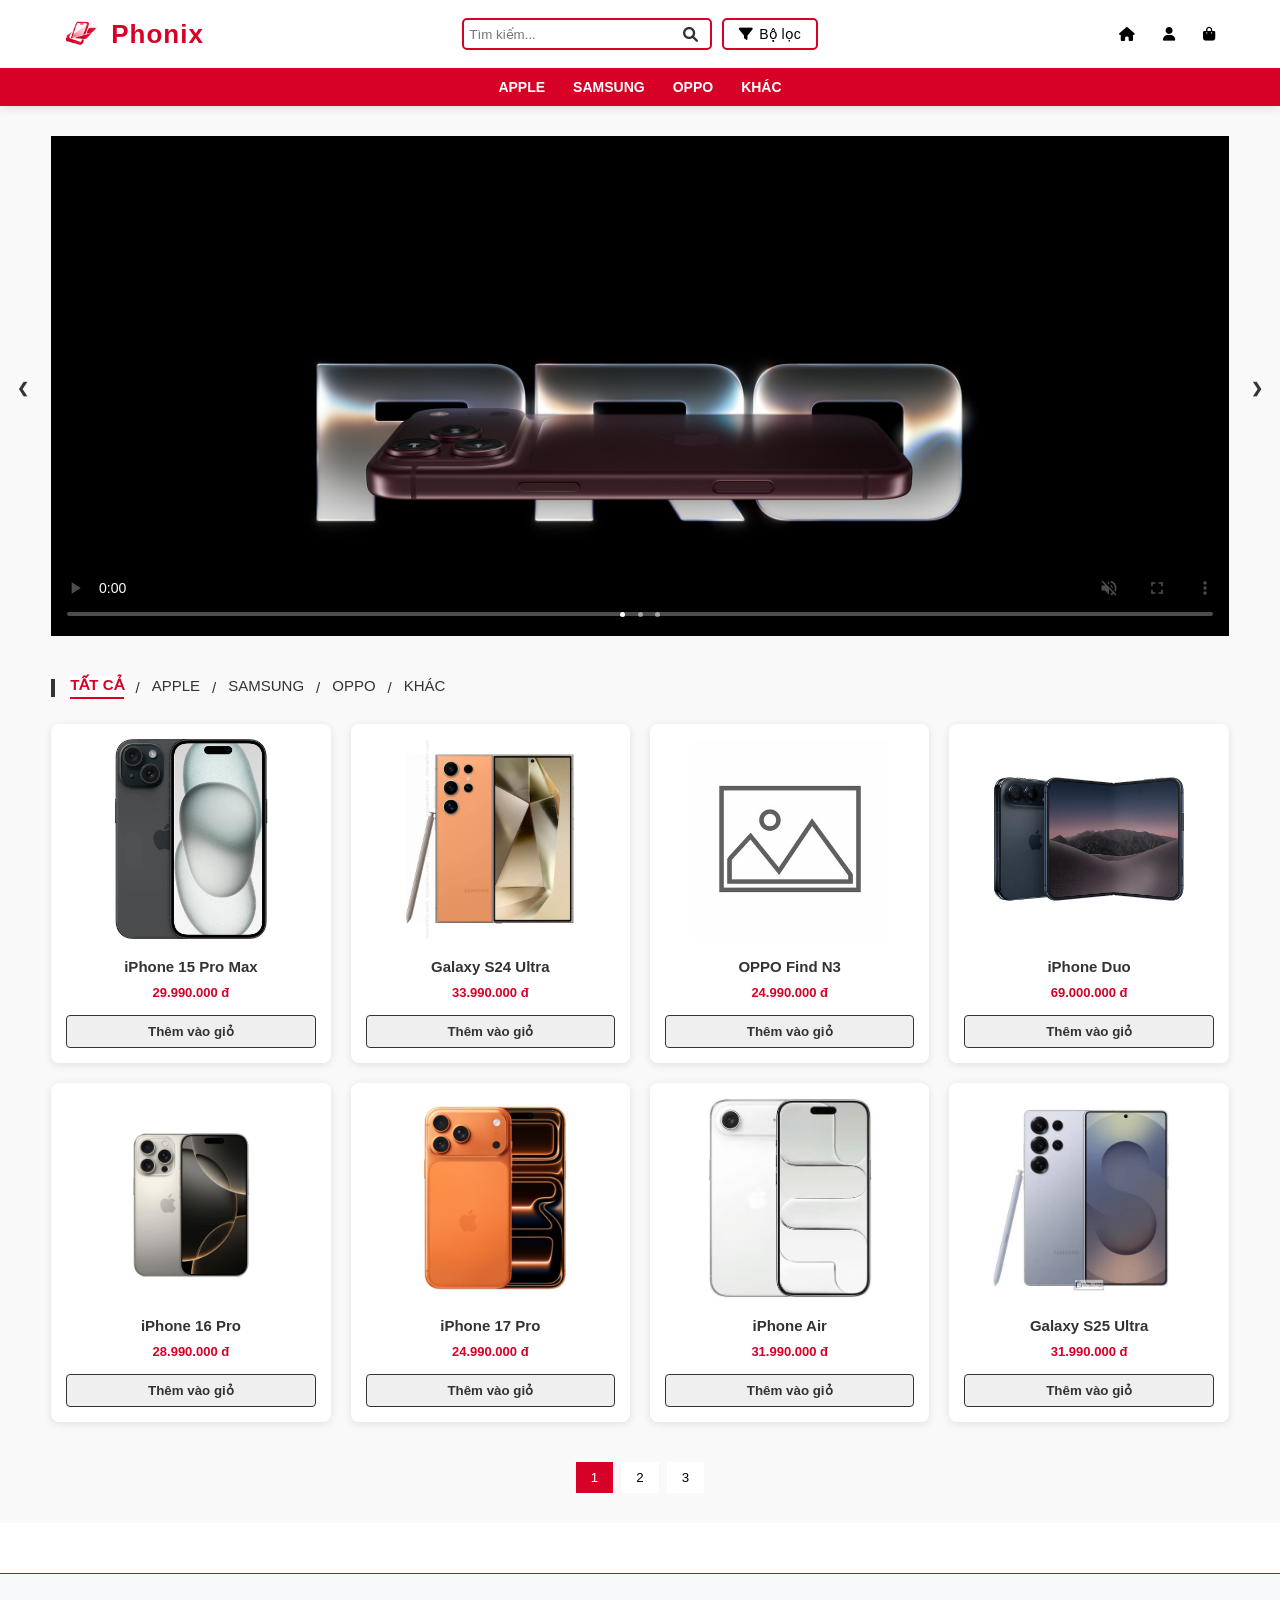
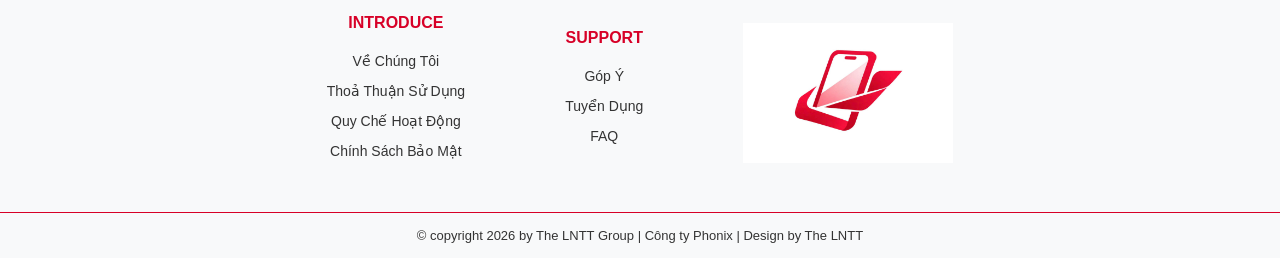
==== index.html @ acbefbfa "Da sua logo, footer o trang index" ====
<!doctype html>
<html lang="en">

<head>
  <title>Phonix</title>
  <meta charset="UTF-8" />
  <meta name="viewport" content="width=device-width, initial-scale=1.0" />
  <link rel="stylesheet" href="https://cdnjs.cloudflare.com/ajax/libs/font-awesome/6.0.0/css/all.min.css" />
  <link rel="stylesheet" href="assets/css/index.css" />
  <link rel="stylesheet" href="assets/css/auth.css" />

</head>

<body>

  <!-- HEADER -->
  <header>
    <div class="header-top">
      <div class="logo">
        <!-- Bấm vào logo + tên web để về trang chủ -->
        <a href="index.html" class="logo-link" title="Về trang chủ">
          <!-- Điền đường dẫn ảnh logo vào thuộc tính src bên dưới -->
          <img src="Img/logo-shop.png" class="header-logo" alt="" />
          <span class="logo-text">Phonix</span>
        </a>
      </div>



      <div class="search-and-filter-wrapper">
        <div class="search-container">
          <input type="text" placeholder="Tìm kiếm..." id="searchInputHeader" />
          <i class="fas fa-search" id="searchIconHeader"></i>
          <div id="searchSuggestions" class="search-suggestions hidden"></div>
        </div>
        <button id="filterBtn" class="filter-toggle-btn">
          <i class="fas fa-filter"></i> Bộ lọc
        </button>

        <div id="filterDropdown" class="filter-dropdown hidden">
          <div class="filter-group">
            <label>Thương hiệu:</label>
            <select id="filterCategory">
              <option value="all">Tất cả hãng</option>
              <option value="apple">Apple</option>
              <option value="samsung">Samsung</option>
              <option value="oppo">Oppo</option>
              <option value="xiaomi">Xiaomi</option>
              <option value="realme">Realme</option>
            </select>
          </div>

          <div class="filter-group">
            <label>Khoảng giá:</label>
            <select id="filterPrice">
              <option value="all">Tất cả mức giá</option>
              <option value="under10">Dưới 10 triệu</option>
              <option value="10to20">Từ 10 - 20 triệu</option>
              <option value="over20">Trên 20 triệu</option>
            </select>
          </div>

          <button id="applyFilterBtn" class="apply-filter-btn">Áp dụng</button>
        </div>
      </div>

      <ul class="others">
        <li><a class="fa-solid fa-house" href=""></a></li>
        <li class="user-item">
          <a class="fa fa-user" href="javascript:void(0)" id="userBtn"></a>
          <!-- Menu 2 dòng chỉ xuất hiện khi hover NẾU đã đăng nhập -->
          <ul class="user-menu" id="userMenu">
            <li><a href="profile.html">Thông tin cá nhân</a></li>
            <li><a href="javascript:void(0)" id="logoutBtn">Đăng xuất</a></li>
          </ul>
        </li>
        <!-- BIỂU TƯỢNG GIỎ HÀNG -->
        <li style="position: relative;">
          <a class="fa fa-shopping-bag" href="javascript:void(0)" id="cartBtn"></a>
          <span id="cartBadge" class="cart-badge hidden">0</span>
        </li>
      </ul>
    </div>
    <div class="header-bottom">
      <ul class="menu">
        <li>
          <a href="#" onclick="filterByCategory('apple', event)">APPLE</a>
          <ul class="submenu">
            <li><a href="#" onclick="filterByName('iPhone 18', event)">iPhone 18</a></li>
            <li><a href="#" onclick="filterByName('iPhone Duo', event)">iPhone Duo</a></li>
            <li><a href="#" onclick="filterByName('iPhone 17', event)">iPhone 17</a></li>
            <li><a href="#" onclick="filterByName('iPhone 16', event)">iPhone 16</a></li>
            <li><a href="#" onclick="filterByName('iPhone 15', event)">iPhone 15</a></li>
          </ul>
        </li>
        <li>
          <a href="#" onclick="filterByCategory('samsung', event)">SAMSUNG</a>
          <ul class="submenu">
            <li><a href="#" onclick="filterByName('Galaxy S26', event)">Galaxy S26</a></li>
            <li><a href="#" onclick="filterByName('Galaxy Z', event)">Galaxy Z Fold</a></li>
            <li><a href="#" onclick="filterByName('Galaxy A', event)">Galaxy A</a></li>
          </ul>
        </li>
        <li>
          <a href="#" onclick="filterByCategory('oppo', event)">OPPO</a>
          <ul class="submenu">
            <li><a href="#" onclick="filterByName('OPPO Find', event)">OPPO Find</a></li>
            <li><a href="#" onclick="filterByName('OPPO Reno', event)">OPPO Reno</a></li>
            <li><a href="#" onclick="filterByName('OPPO A', event)">OPPO A</a></li>
          </ul>
        </li>
        <li><a href="#" onclick="filterByCategory('khac', event)">KHÁC</a>
          <ul class="submenu">
            <li><a href="#" onclick="filterByName('Honor', event)">Honor</a></li>
            <li><a href="#" onclick="filterByName('Xiaomi', event)">Xiaomi</a></li>
            <li><a href="#" onclick="filterByName('realme', event)">Realme</a></li>
          </ul>
        </li>
      </ul>
    </div>
  </header>



  <!-- MAIN -->
  <main>
    <div id="mainView">
      <!-- PHẦN BANNER -->
      <section class="banner-slider">
        <div class="slideshow-container">
          <div class="slides">
            <video src="ip18vid-banner.mp4" muted loop playsinline controls poster="slide1.jpg"></video>
          </div>
          <div class="slides">
            <img src="slide1.jpg" alt="Banner Điện Thoại 1" style="width:100%">
          </div>
          <div class="slides">
            <img src="slide22.jpg" alt="Banner Điện Thoại 2" style="width:100%">
          </div>
          <a class="prev" onclick="plusSlides(-1)">&#10094;</a>
          <a class="next" onclick="plusSlides(1)">&#10095;</a>
          <div class="dot-container">
            <span class="dot" onclick="currentSlide(1)"></span>
            <span class="dot" onclick="currentSlide(2)"></span>
            <span class="dot" onclick="currentSlide(3)"></span>
          </div>
        </div>
      </section>

      <section class="product-section">
        <div class="product-list-container">
          <!-- THANH ĐIỀU HƯỚNG -->
          <div id="categoryBreadcrumb" class="category-breadcrumb">
            <div class="breadcrumb-nav">
              <!-- Vạch đứng đầu -->
              <div class="breadcrumb-indicator"></div>
              <span class="breadcrumb-item active" onclick="filterByCategory('all', event)">TẤT CẢ</span>
              <span class="breadcrumb-sep">/</span>
              <span class="breadcrumb-item" onclick="filterByCategory('apple', event)">APPLE</span>
              <span class="breadcrumb-sep">/</span>
              <span class="breadcrumb-item" onclick="filterByCategory('samsung', event)">SAMSUNG</span>
              <span class="breadcrumb-sep">/</span>
              <span class="breadcrumb-item" onclick="filterByCategory('oppo', event)">OPPO</span>
              <span class="breadcrumb-sep">/</span>
              <span class="breadcrumb-item" onclick="filterByCategory('khac', event)">KHÁC</span>
            </div>

            <div id="searchResultTitle" class="search-result-title hidden"></div>
          </div>

          <div id="productGrid" class="product-grid"></div>
          <div id="pagination" class="pagination"></div>
        </div>
      </section>
    </div>

    <!-- MÀN HÌNH CHI TIẾT SẢN PHẨM -->
    <div id="detailView" class="hidden"></div>
  </main>



  <!-- FOOTER -->
  <footer>
    <div class="topfooter">
      <div class="content">
        <div>
          <h3 class="Foot-footer-title">INTRODUCE</h3>
          <ul>
            <li><button class="Foot-footer-list">Về Chúng Tôi</button></li>
            <li>
              <button class="Foot-footer-list">Thoả Thuận Sử Dụng</button>
            </li>
            <li>
              <button class="Foot-footer-list">Quy Chế Hoạt Động</button>
            </li>
            <li>
              <button class="Foot-footer-list">Chính Sách Bảo Mật</button>
            </li>
          </ul>
        </div>
        <div>
          <h3 class="Foot-footer-title">SUPPORT</h3>
          <ul>
            <li><button class="Foot-footer-list">Góp Ý</button></li>
            <li><button class="Foot-footer-list">Tuyển Dụng</button></li>
            <li><button class="Foot-footer-list">FAQ</button></li>
          </ul>
        </div>
        <div class="footer-logo-col">
          <img src="Img/logo-shop.png" class="footer-logo" alt="" />
        </div>
      </div>
    </div>
    <div class="footer-bottom">
      <p> © copyright 2026 by The LNTT Group | Công ty Phonix | Design by The LNTT </p>
    </div>
  </footer>



  <!-- POPUP MODAL ĐĂNG NHẬP / ĐĂNG KÝ TRỰC TIẾP -->
  <div id="authModal" class="modal-overlay hidden">
    <div class="modal-content">
      <span class="close-modal" id="closeAuthModal">&times;</span>

      <section class="auth-card">
        <h1>Đăng nhập / Đăng ký</h1>
        <p class="sub">Mua sắm nhanh chóng và quản lý đơn hàng của bạn</p>

        <div class="tabs">
          <button id="loginTab" class="tab active">Đăng nhập</button>
          <button id="registerTab" class="tab">Đăng ký</button>
        </div>

        <!-- TAB ĐĂNG NHẬP -->
        <form id="loginForm">
          <label>Số điện thoại hoặc email</label>
          <input id="loginAccount" type="text" placeholder="Nhập số điện thoại hoặc email" required />

          <label>Mật khẩu</label>
          <input id="loginPassword" type="password" placeholder="Nhập mật khẩu" required />

          <div class="form-row">
            <label class="check">
              <input type="checkbox" id="remember" /> Ghi nhớ đăng nhập
            </label>
            <button type="button" id="forgotPassword" class="forgot-btn">
              Quên mật khẩu?
            </button>
          </div>

          <button class="primary" type="submit">Đăng nhập</button>

          <p class="switch-text">
            Chưa có tài khoản?
            <button type="button" id="goRegister">Đăng ký ngay</button>
          </p>
        </form>

        <!-- TAB QUÊN MẬT KHẨU -->
        <form id="forgotForm" class="hidden">
          <label>Email</label>
          <input id="forgotEmail" type="email" placeholder="Nhập email đã đăng ký" required />

          <label>Số điện thoại</label>
          <input id="forgotPhone" type="tel" placeholder="Nhập số điện thoại đã đăng ký" pattern="0[0-9]{9}"
            maxlength="10" required />

          <label>Mật khẩu mới</label>
          <input id="newPassword" type="password" placeholder="Nhập mật khẩu mới" required />

          <label>Xác nhận mật khẩu mới</label>
          <input id="confirmNewPassword" type="password" placeholder="Nhập lại mật khẩu mới" required />

          <button class="primary" type="submit">Đổi mật khẩu</button>

          <p class="switch-text">
            <button type="button" id="backToLogin">Quay lại đăng nhập</button>
          </p>
        </form>

        <!-- TAB ĐĂNG KÝ -->
        <form id="registerForm" class="hidden">
          <label>Họ và tên</label>
          <input id="registerName" type="text" placeholder="Nhập họ và tên" required />

          <label>Số điện thoại</label>
          <input id="registerPhone" type="tel" placeholder="Nhập số điện thoại" pattern="0[0-9]{9}" maxlength="10"
            required />

          <label>Email</label>
          <input id="registerEmail" type="email" placeholder="Nhập email" required />

          <label>Mật khẩu</label>
          <input id="registerPassword" type="password" placeholder="Tạo mật khẩu" required />

          <label>Xác nhận mật khẩu</label>
          <input id="confirmPassword" type="password" placeholder="Nhập lại mật khẩu" required />

          <button class="primary" type="submit">Đăng ký</button>

          <p class="switch-text">
            Đã có tài khoản?
            <button type="button" id="goLogin">Đăng nhập</button>
          </p>
        </form>
      </section>
    </div>
  </div>

  <!-- Nhúng file JS từ assets/js/index.js -->
  <script src="assets/js/data.js"></script>
  <script src="assets/js/index.js"></script>
</body>

</html>
---- assets/css/index.css ----
* {
  box-sizing: border-box;
  margin: 0;
  padding: 0;
  font-family: Tahoma, Verdana, sans-serif;
}

html,
body {
  width: 100%;
  max-width: 100vw;
  overflow-x: hidden;
  margin: 0;
  padding: 0;
}

/* HEADER */
header {
  display: flex;
  flex-direction: column;
  background-color: #fff;
  background-size: cover;
  position: sticky;
  top: 0;
  left: 0;
  width: 100%;
  z-index: 1000;
  box-shadow: 0 2px 10px rgba(0, 0, 0, 0.1);
}
li {
  list-style: none;
}
a {
  text-decoration: none;
  color: #000;
}

.header-top {
  display: flex;
  justify-content: space-between;
  padding: 14px 4%;
  align-items: center;
  flex-wrap: wrap;
  gap: 15px;
}

.search-container {
  position: relative;
  width: 250px;
  max-width: 100%;
  border: solid 2px #d70027;
  border-radius: 5px;
  padding: 5px 5px;
}
.search-container input {
  width: 100%;
  border: none;
  outline: none;
}
.search-container i {
  position: absolute;
  padding: 2px;
  right: 5px;
  font-size: 15px;
}

.logo {
  flex: 1;
  display: flex;
  align-items: center;
}
.logo a {
  display: flex;
  align-items: center;
}
.logo-link {
  gap: 0px; /* khoảng cách giữa logo và chữ Phonix,*/
  cursor: pointer;
}
.logo-text {
  font-size: 26px;
  font-weight: bold;
  color: #d70027;
  letter-spacing: 1px;
}
/* Chưa điền địa chỉ ảnh thì ẩn ảnh để không hiện icon ảnh lỗi */
.header-logo[src=""],
.header-logo:not([src]) {
  display: none;
}
.header-logo {
  height: 40px;
  /* width: auto; */
  /* max-width: 100%; */
  object-fit: contain;
  transition: transform 0.2s ease;
}

.cart-badge {
  position: absolute;
  top: -10px;
  right: 2px;
  background-color: #d70027;
  color: white;
  border-radius: 50%;
  padding: 2px 6px;
  font-size: 11px;
  font-weight: bold;
  pointer-events: none; /* Tránh cản trở khi người dùng click vào icon */
}

.others {
  flex: 1;
  display: flex;
  justify-content: flex-end;
}
.others li {
  padding: 0 14px;
}
.others li a {
  font-size: 14px;
}

.header-bottom {
  /* flex: 3; */
  display: flex;
  justify-content: center;
  padding: 0 50px;
  background-color: #d70027;
  width: 100%;
}

.menu {
  display: flex;
}
.menu li {
  padding: 0 14px;
  position: relative;
}
.menu li a {
  font-size: 14px;
  font-weight: bold;
  color: #fff;
  padding: 14px 0;
  line-height: 10px;
  display: block;
  padding: 14px 0;
}
.menu li:hover .submenu {
  display: block;
}

.submenu {
  display: none;
  position: absolute;
  top: 100%; /* Bám sát ngay đáy vùng chiều cao của chữ APPLE */
  width: 150px;
  margin: 0; /* Bỏ margin 5px để không bị hở khe */
  border: solid 1px #ccc;
  background-color: #fff;
  padding: 2px 0;
  z-index: 10;
}
.submenu li {
  background-color: #fff;
  padding: 0;
}
.submenu li a {
  display: block;
  padding: 10px 15px;
  color: #333;
  font-size: 14px;
  font-weight: normal;
  border-bottom: 1px solid #eee;
}
.submenu li a:hover {
  background-color: #f1f1f1;
  color: #d70027;
}

/*  MAIN  */
main {
  min-height: 60vh;
  background-color: #f9f9f9;
  padding: 30px 4%;
  display: flex;
  flex-direction: column;
  gap: 30px;
}
.banner-slider {
  width: 100%;
  position: relative;
}

/* Ẩn hoàn toàn khu vực Banner để tạo màn hình kết quả tìm kiếm riêng */
.hide-banner {
  display: none !important;
}

.slideshow-container {
  max-width: 100%;
  position: relative;
  margin: auto;
  /* overflow: hidden; */
}

.slides {
  display: none;
}

.slides video {
  width: 100%;
  height: 500px;
  object-fit: cover;
  vertical-align: middle;
  display: block;
}

.slides img {
  width: 100%;
  height: 500px;
  object-fit: cover;
  vertical-align: middle;
}

.prev,
.next {
  cursor: pointer;
  position: absolute;
  top: 50%;
  width: auto;
  padding: 16px;
  margin-top: -22px;
  color: #333;
  font-weight: bold;
  font-size: 14px;
  transition: 0.5s ease;
  border-radius: 0 10px 10px 0;
  user-select: none;
}
.prev {
  left: -50px;
}
.next {
  right: -50px;
  border-radius: 10px 0 0 10px;
}
.prev:hover,
.next:hover {
  background-color: #d70027;
  color: #ccc;
}
.dot-container {
  position: absolute;
  bottom: 15px;
  width: 100%;
  text-align: center;
}
.dot {
  cursor: pointer;
  height: 5px;
  width: 5px;
  margin: 0 4px;
  background-color: rgba(255, 255, 255, 0.5);
  border-radius: 50%;
  display: inline-block;
  transition: background-color 0.6s ease;
}
.active,
.dot:hover {
  background-color: #fff;
}

/* FOOTER */
footer {
  background-color: #f8f9fa;
  border-top: 1px solid #d70027;
  margin-top: 50px;
  width: 100%;
  overflow: hidden;
}

.topfooter {
  padding: 40px 50px;
}

.content {
  display: flex;
  justify-content: center; /* canh giữa 3 cột theo chiều ngang */
  align-items: center; /* canh giữa theo chiều dọc */
  flex-wrap: wrap;
  gap: 100px;
  text-align: center;
}

/* Cột logo lớn ở chân trang */
.footer-logo-col {
  display: flex;
  justify-content: center;
  align-items: center;
  min-width: 180px; /* giữ chỗ cho cột dù chưa có ảnh */
}
.footer-logo {
  height: 140px;
  max-width: 100%;
  object-fit: contain;
}
.footer-logo[src=""],
.footer-logo:not([src]) {
  display: none; /* chưa điền địa chỉ ảnh thì ẩn để khỏi hiện icon lỗi */
}

.Foot-footer-title {
  font-size: 16px;
  font-weight: bold;
  color: #d70027;
  margin-bottom: 20px;
}
.content ul {
  padding: 0;
}
.content ul li {
  margin-bottom: 12px;
}

.Foot-footer-list {
  background: none;
  border: none;
  padding: 0;
  color: #333;
  font-size: 14px;
  cursor: pointer;
  font-family: inherit;
  transition: color 0.3s ease;
}

.Foot-footer-list:hover {
  color: #d70027;
  text-decoration: underline;
}

.footer-bottom {
  color: #fff;
  text-align: center;
  padding: 15px 50px;
  font-size: 13px;
  border-top: solid 1px #d70027;
}
p {
  font-size: 13px;
  color: #333;
}

/* =================PHẦN SẢN PHẨM ================= */
.product-section {
  display: flex;
  gap: 30px;
  margin-top: 40px;
}

.product-list-container {
  flex: 3;
}

.product-list-container h2 {
  margin-bottom: 20px;
}

.product-grid {
  display: grid;
  /* grid-template-columns: repeat(4, 1fr); */
  grid-template-columns: repeat(auto-fill, minmax(220px, 1fr));
  gap: 20px;
}

.product-card {
  background: #fff;
  padding: 15px;
  border-radius: 8px;
  box-shadow: 0 2px 8px rgba(0, 0, 0, 0.1);
  text-align: center;
  transition: transform 0.3s;
  cursor: pointer;
  justify-content: space-between;
  display: flex;
  flex-direction: column;
}

.product-card:hover {
  transform: translateY(-5px);
}

.product-card img {
  width: 100%;
  height: 200px;
  object-fit: contain;
  margin-bottom: 15px;
}

.product-card h4 {
  font-size: 15px;
  margin-bottom: 10px;
  color: #333;
}

.product-card .price {
  color: #d70027;
  font-weight: bold;
  margin-bottom: 15px;
  font-size: 14x;
}

.product-card button {
  padding: 8px 15px;
  color: #333;
  border: solid 1px #333;
  border-radius: 4px;
  cursor: pointer;
  width: 100%;
  font-weight: bold;
  white-space: nowrap;
}

.product-card button:hover {
  background: #d70027;
}

/* phân trang */
.pagination {
  display: flex;
  justify-content: center;
  margin-top: 40px;
  gap: 8px;
}

.pagination button {
  padding: 8px 15px;
  border: 0px solid #ccc;
  background: #fff;
  cursor: pointer;
}

.pagination button.active {
  background: #d70027;
  color: #fff;
  border-color: #d70027;
}

/* ================= CHI TIẾT SẢN PHẨM  ================= */
.hidden {
  display: none !important;
}

.back-btn {
  background: none;
  border: none;
  font-size: 16px;
  cursor: pointer;
  color: #333;
  margin-bottom: 20px;
  font-weight: bold;
}

.back-btn:hover {
  color: #d70027;
}

.detail-container {
  display: flex;
  gap: 40px;
  background: #fff;
  padding: 30px;
  box-shadow: 0 2px 10px rgba(0, 0, 0, 0.1);
}

.detail-image {
  flex: 1;
  text-align: center;
}

.detail-image img {
  width: 100%;
  height: 400px;
  object-fit: contain;
}

.detail-info {
  flex: 1;
  display: flex;
  flex-direction: column;
  gap: 15px;
}

.detail-info h2 {
  font-size: 28px;
  margin: 0;
  color: #333;
}

.detail-price {
  font-size: 26px;
  color: #d70027;
  font-weight: bold;
  margin: 0;
}

.add-to-cart-large {
  padding: 15px;
  font-size: 16px;
  margin-top: 20px;
  background-color: #d70027;
  color: white;
  border: none;
  border-radius: 8px;
  cursor: pointer;
  font-weight: bold;
}

.add-to-cart-large:hover {
  background-color: #a0001d;
}

/* ================== USER MENU (HOVER) ================== */
.user-item {
  position: relative;
}

.user-menu {
  display: none; /* Mặc định khi chưa đăng nhập sẽ ẩn hoàn toàn */
  position: absolute;
  top: 100%;
  right: 0;
  width: 170px;
  background-color: #fff;
  box-shadow: 0 4px 12px rgba(0, 0, 0, 0.15);
  border-radius: 6px;
  padding: 8px 0;
  z-index: 1000;
}

.user-menu li {
  padding: 0 !important;
}

.user-menu li a {
  display: block;
  padding: 10px 16px;
  font-size: 13px;
  color: #333;
  text-decoration: none;
  transition: background 0.2s;
}

.user-menu li a:hover {
  background-color: #f1f1f1;
  color: #d70027;
}

/* CHỈ KHI ĐÃ ĐĂNG NHẬP (CÓ CLASS .logged-in) THÌ RÊ CHUỘT MỚI XUẤT HIỆN 2 DÒNG */
.user-item.logged-in:hover .user-menu {
  display: block;
}

/* ================== MODAL POPUP CHO AUTH TRÊN INDEX ================== */
.modal-overlay {
  position: fixed;
  top: 0;
  left: 0;
  width: 100vw;
  height: 100vh;
  background: rgba(0, 0, 0, 0.55);
  display: flex;
  justify-content: center;
  align-items: center;
  z-index: 9999;
}

.modal-overlay.hidden {
  display: none !important;
}

.modal-content {
  position: relative;
  max-width: 450px;
  width: 90%;
  animation: fadeIn 0.25s ease-in-out;
}

.close-modal {
  position: absolute;
  top: 10px;
  right: 15px;
  font-size: 28px;
  cursor: pointer;
  color: #888;
  z-index: 10;
  line-height: 1;
}

.close-modal:hover {
  color: #d70027;
}

@keyframes fadeIn {
  from {
    opacity: 0;
    transform: translateY(-20px);
  }
  to {
    opacity: 1;
    transform: translateY(0);
  }
}

/* ================= GỢI Ý TÌM KIẾM ================= */
.search-suggestions {
  position: absolute;
  top: 110%;
  left: 0;
  width: 100%;
  background-color: #fff;
  border: 1px solid #ccc;
  border-radius: 5px;
  box-shadow: 0 4px 6px rgba(0, 0, 0, 0.1);
  max-height: 250px;
  overflow-y: auto;
  z-index: 1001;
}

.suggestion-item {
  padding: 12px 15px;
  cursor: pointer;
  border-bottom: 1px solid #eee;
  font-size: 14px;
  color: #333;
  transition: all 0.2s;
}

.suggestion-item:last-child {
  border-bottom: none;
}

.suggestion-item:hover {
  background-color: #f8f9fa;
}

/* =================TÌM KIẾM VÀ LỌC ================= */
.search-and-filter-wrapper {
  display: flex;
  align-items: center;
  gap: 10px;
  position: relative;
}

.filter-toggle-btn {
  display: flex;
  align-items: center;
  gap: 6px;
  background-color: #fff;
  color: #000;
  border: 2px solid #d70027;
  border-radius: 5px;
  padding: 6px 15px;
  cursor: pointer;
  font-size: 14px;
  /* font-weight: bold; */
  transition: all 0.3s;
  white-space: nowrap; /*cố định chữ luôn nằm 1 dòng */
}

.filter-toggle-btn:hover {
  color: #d70027;
}

.search-container .fa-search {
  position: absolute;
  right: 10px;
  font-size: 15px;
  cursor: pointer;
  color: #333;
}

.filter-dropdown {
  position: absolute;
  top: 110%;
  left: 0;
  width: 250px;
  background-color: #fff;
  border: 1px solid #ccc;
  border-radius: 5px;
  box-shadow: 0 4px 10px rgba(0, 0, 0, 0.15);
  padding: 15px;
  z-index: 1002;
  box-sizing: border-box;
}

.filter-group {
  margin-bottom: 12px;
  display: flex;
  flex-direction: column;
}

.filter-group label {
  font-size: 13px;
  font-weight: bold;
  margin-bottom: 5px;
  color: #333;
}

.filter-group select {
  padding: 8px;
  border: 1px solid #ccc;
  border-radius: 4px;
  outline: none;
  font-size: 13px;
  cursor: pointer;
}

.apply-filter-btn {
  width: 100%;
  padding: 10px;
  background-color: #d70027;
  color: white;
  border: none;
  border-radius: 4px;
  cursor: pointer;
  font-weight: bold;
  margin-top: 5px;
}

/* ================= THANH BREADCRUMB DANH MỤC ================= */
.category-breadcrumb {
  margin-bottom: 25px;
}

.breadcrumb-nav {
  display: flex;
  align-items: center;
  font-size: 15px;
  flex-wrap: wrap;
}

.breadcrumb-indicator {
  width: 4px;
  height: 18px;
  background-color: #333;
  margin-right: 15px;
}

.breadcrumb-item {
  color: #333;
  text-transform: uppercase;
  cursor: pointer;
  position: relative;
  transition: color 0.2s;
  padding-bottom: 5px;
}

.breadcrumb-item:hover {
  color: #d70027;
}

.breadcrumb-item.active {
  color: #d70027;
  font-weight: bold;
}

.breadcrumb-item.active::after {
  content: "";
  position: absolute;
  bottom: 0;
  left: 0;
  width: 100%;
  height: 2px;
  background-color: #d70027;
}

.breadcrumb-sep {
  margin: 0 12px;
  color: #333;
  font-weight: normal;
}

.search-result-title {
  margin-top: 0;
  font-size: 18px;
  color: #333;
}
.search-result-title .search-keyword {
  color: #d70027;
  font-weight: bold;
}

/* ================= TỰ ĐỘNG CO GIÃN KHI THU NHỎ WEB ================= */
/* @media (max-width: 1024px) {
  .header-top,
  .header-bottom,
  main,
  .topfooter {
    padding-left: 20px;
    padding-right: 20px;
  }

  .product-grid {
    grid-template-columns: repeat(3, 1fr);
  }
} */

/* 2. Khi kéo nhỏ giống trong ảnh của bạn (Màn hình dưới 768px) -> Chuyển thành 2 sản phẩm 1 hàng
@media (max-width: 768px) {
  .header-top {
    flex-wrap: wrap; /* Cho phép rớt dòng gọn gàng thay vì tràn mất icon giỏ hàng */
    /* gap: 10px;
    padding: 10px 15px;
  }

  .logo {
    flex: 0 0 auto;
  }

  .others {
    flex: 0 0 auto;
    order: 2; /* Đưa cụm icon User & Giỏ hàng lên góc phải ngang hàng với Logo */
  /* } */ 
/* 
  .others li {
    padding: 0 8px;
  }

  .search-and-filter-wrapper {
    order: 3; Đưa thanh Tìm kiếm & Bộ lọc xuống hàng dưới, rộng full đẹp mắt */
    /* width: 100%;
    justify-content: space-between;
  }

  .search-container {
    flex: 1; Ô tìm kiếm tự giãn hết khoảng trống còn lại */
    /* width: auto;
  }

  .header-bottom {
    padding: 0 10px;
  }

  main {
    padding: 20px 15px;
  } */

  /* Chuyển danh sách thành 2 cột rộng rãi, hình và chữ rõ ràng */
  /* .product-grid {
    grid-template-columns: repeat(2, 1fr);
    gap: 15px;
  }

  .product-card img {
    height: 150px;
  } */

  /* Cho phép thanh điều hướng tự xuống dòng nếu màn hình quá hẹp */
  /* .breadcrumb-nav {
    flex-wrap: wrap;
    row-gap: 8px;
    font-size: 14px;
  } */

  /* Trang chi tiết sản phẩm tự xếp dọc khi màn hình hẹp */
  /* .detail-container {
    flex-direction: column;
    padding: 20px;
    gap: 20px;
  }

  .detail-image img {
    height: 260px;
  } */

  /* .content {
    flex-direction: column;
    gap: 30px;
  } */
---- assets/css/auth.css ----
* {
    box-sizing: border-box;
}

/*body {
    margin: 0;
    font-family: Arial, Helvetica, sans-serif;
    background: #f3f4f6;
    color: #171717;
}
*/
.auth-page {
    min-height: 100vh;
    display: flex; 
    justify-content: center; 
    align-items: center;
    padding: 45px 15px;
}

.auth-card {
    background: #fff;
    width: 450px;
    border-radius: 14px; /*bo góc*/
    padding: 30px 36px; 
    box-shadow: 0 3px 18px #00000012;
    max-height: 90vh; /*ép chiều cao tối đa của khung để không bị tràn màn hình*/
    overflow-y:auto; /* khi chiều cao vượt quá 90vh thì sẽ xuất hiện thanh cuộn dọc*/
}

.auth-card h1 {
    text-align: center;
    margin: 0 0 8px;
    font-size: 25px;
}

.sub {
    text-align: center;
    color: #777;
    margin: 0 0 25px;
}

.tabs {
    display: flex;
    border-bottom: 1px solid #ddd;
    margin-bottom: 24px;
}

.tab {
    flex: 1;
    border: 0;
    background: none;
    padding: 14px;
    font-size: 16px;
    font-weight: 600;
    color: #777;
    cursor: pointer;
}

.tab.active {
    color: #c90024;
    border-bottom: 3px solid #c90024;
}

/*form {
    display: flex;
    flex-direction: column;
    gap: 9px;
}

label {
    font-size: 14px;
    font-weight: 600;
    margin-top: 5px;
}

input[type="text"],
input[type="password"],
input[type="email"],
input[type="tel"] {
    height: 46px;
    border: 1px solid #d7d7d7;
    border-radius: 8px;
    padding: 0 13px;
    font-size: 14px;
    outline: none;
}

input:focus {
    border-color: #c90024;
}
*/
.auth-card form {
    display: flex;
    flex-direction: column;
    gap: 9px;
}

.auth-card label {
    font-size: 14px;
    font-weight: 600;
    margin-top: 5px;
}

.auth-card input[type="text"],
.auth-card input[type="password"],
.auth-card input[type="email"],
.auth-card input[type="tel"] {
    height: 46px;
    border: 1px solid #d7d7d7;
    border-radius: 8px;
    padding: 0 13px;
    font-size: 14px;
    outline: none;
}

.auth-card input:focus {
    border-color: #c90024;
}
.form-row {
    display: flex;
    justify-content: space-between;
    align-items: center;
    margin: 6px 0 10px;
    font-size: 13px;
}

.check {
    font-weight: 400 !important;
}

.check input {
    margin-right: 5px;
}

.forgot-btn {
    border: 0;
    background: none;
    color: #1764c0;
    cursor: pointer;
    font-size: 13px;
    padding: 0;
}

.primary {
    height: 47px;
    border: 0;
    border-radius: 8px;
    background: #d70027;
    color: #fff;
    font-size: 16px;
    font-weight: 700;
    cursor: pointer;
}

.switch-text {
    text-align: center;
    color: #777;
    font-size: 14px;
}

.switch-text button {
    border: 0;
    background: none;
    color: #1764c0;
    font-weight: 600;
    cursor: pointer;
}

.hidden {
    display: none !important;
}

@media (max-width: 800px) {

    .auth-card {
        width: 100%;
        max-width: 450px;
    }

}
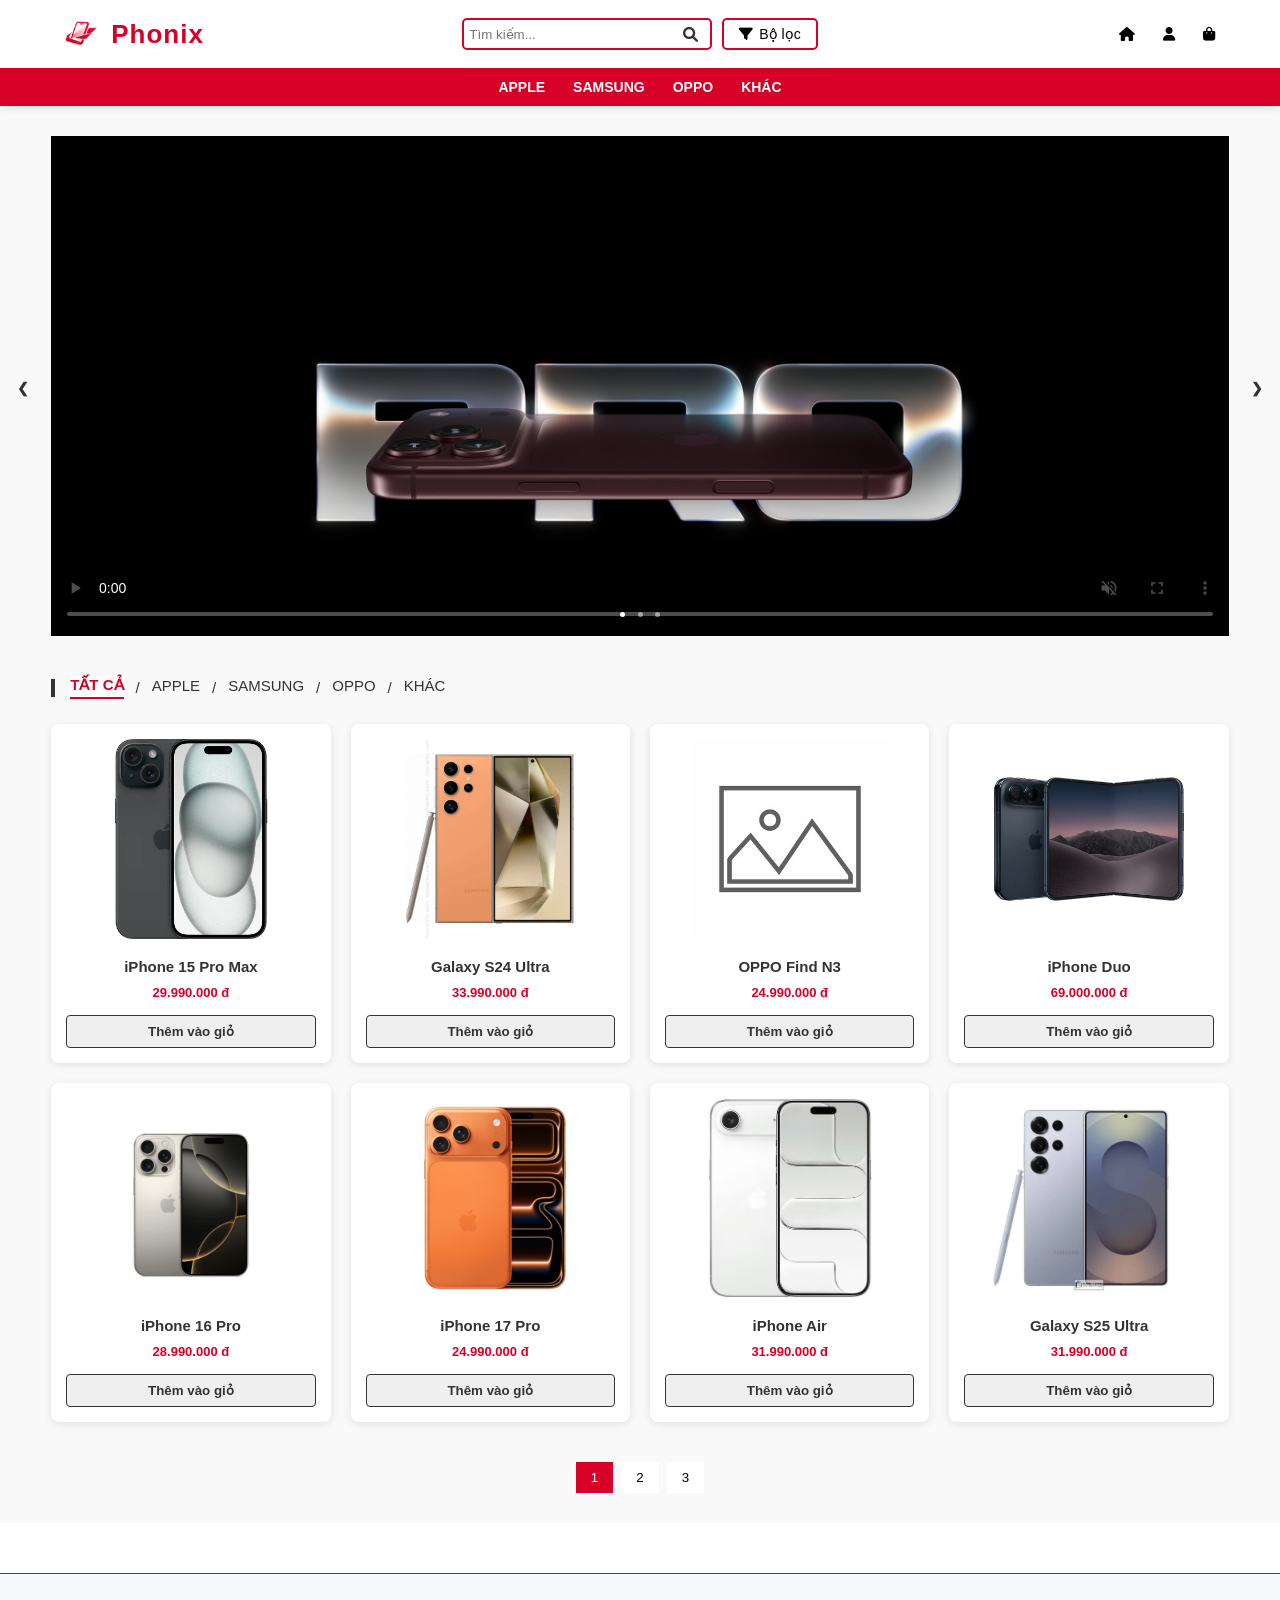
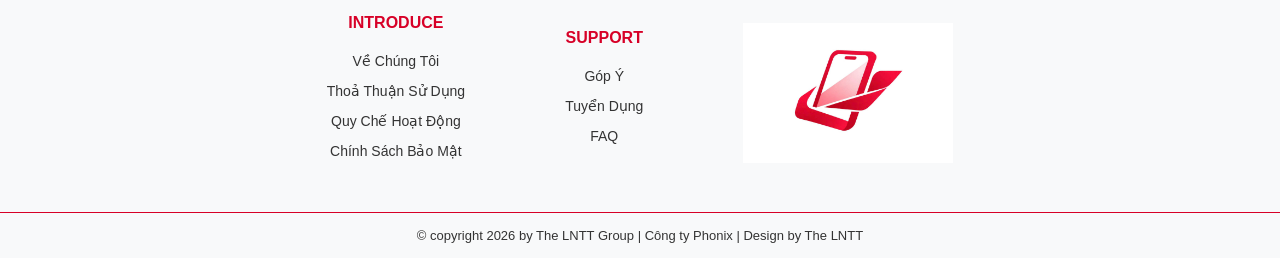
==== commit c490a3ed: "Sua gio hang o index" ====
--- a/index.html
+++ b/index.html
@@ -76,7 +76,7 @@
         </li>
         <!-- BIỂU TƯỢNG GIỎ HÀNG -->
         <li style="position: relative;">
-          <a class="fa fa-shopping-bag" href="javascript:void(0)" id="cartBtn"></a>
+          <a class="fa fa-shopping-bag" href="cart.html" id="cartBtn"></a>
           <span id="cartBadge" class="cart-badge hidden">0</span>
         </li>
       </ul>
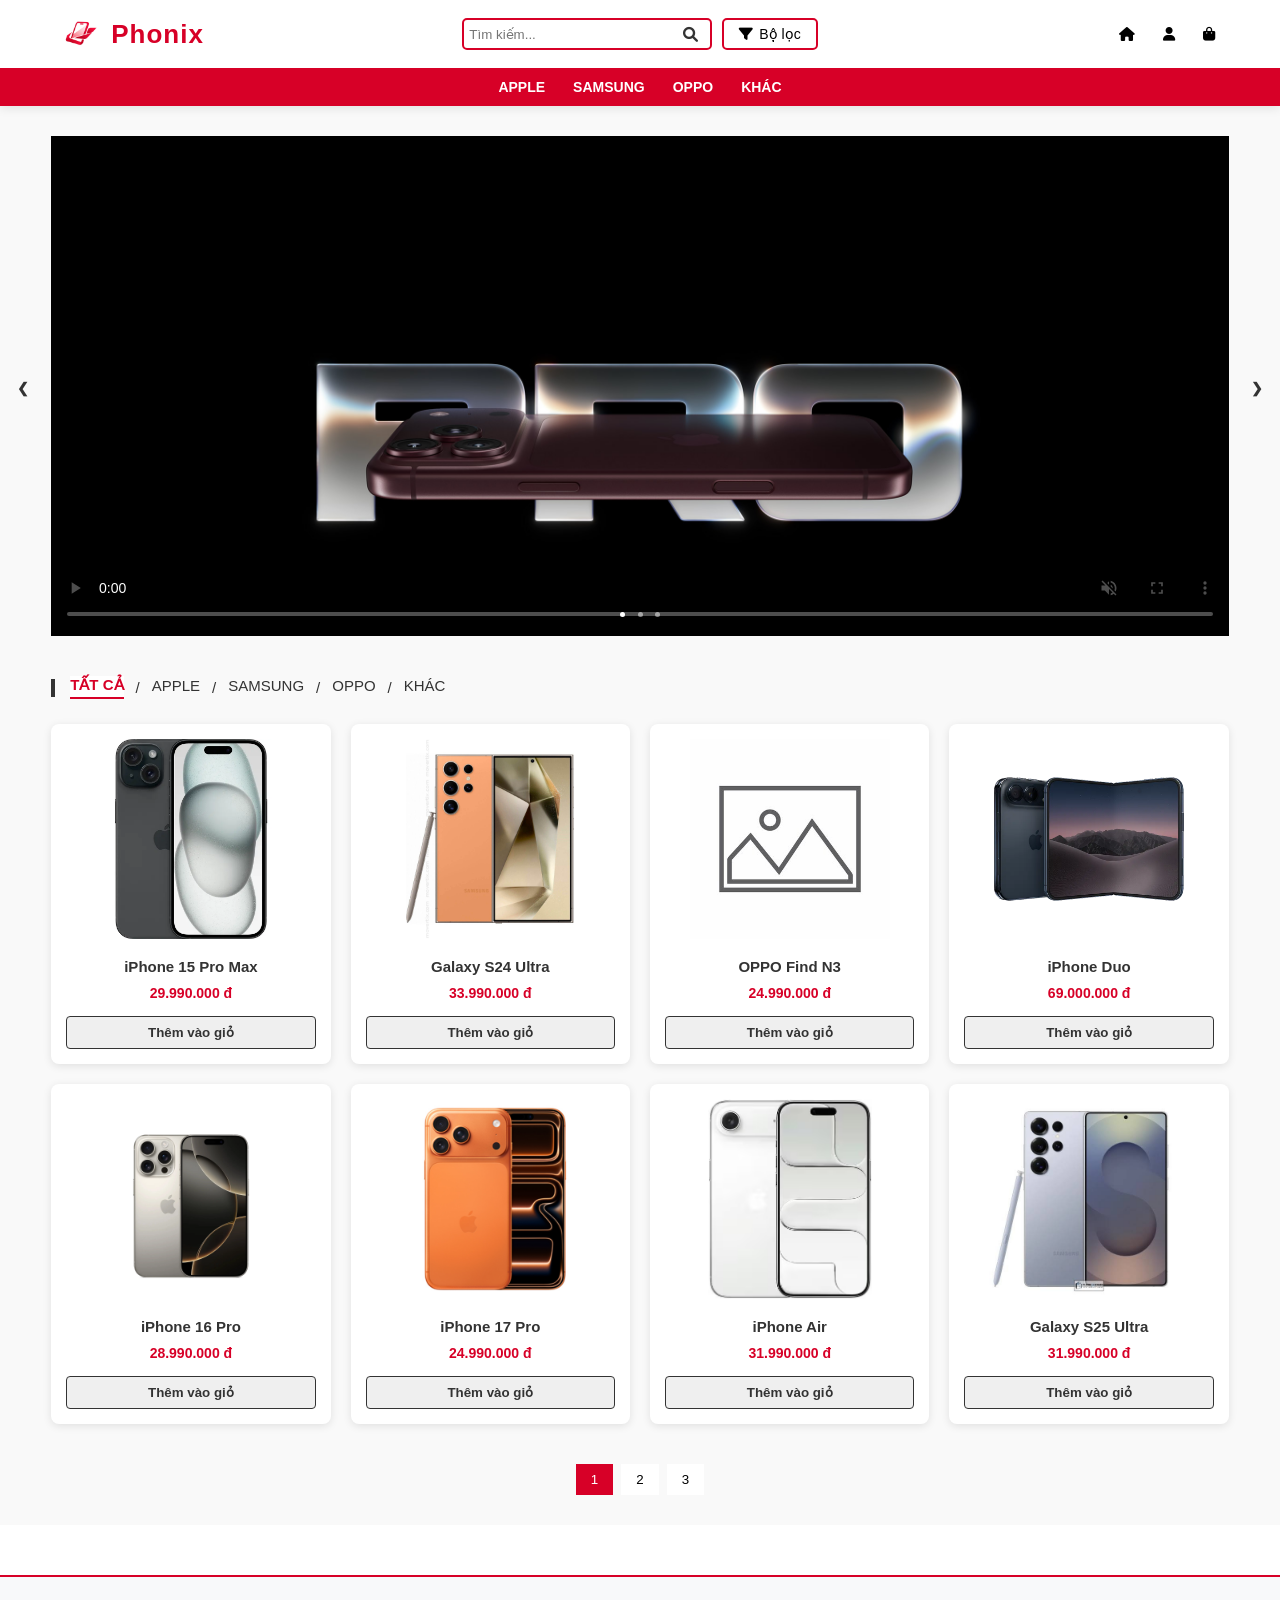
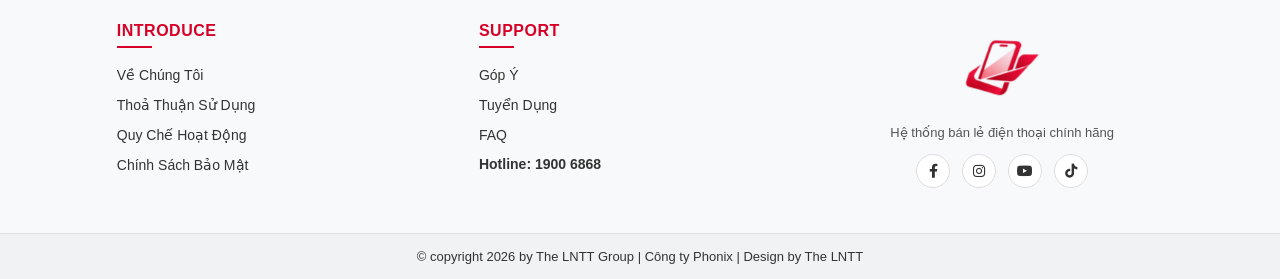
==== commit 67c2f7fb: "N code mơi" ====
--- a/index.html
+++ b/index.html
@@ -1,317 +1,495 @@
 <!doctype html>
 <html lang="en">
-
-<head>
-  <title>Phonix</title>
-  <meta charset="UTF-8" />
-  <meta name="viewport" content="width=device-width, initial-scale=1.0" />
-  <link rel="stylesheet" href="https://cdnjs.cloudflare.com/ajax/libs/font-awesome/6.0.0/css/all.min.css" />
-  <link rel="stylesheet" href="assets/css/index.css" />
-  <link rel="stylesheet" href="assets/css/auth.css" />
-
-</head>
-
-<body>
-
-  <!-- HEADER -->
-  <header>
-    <div class="header-top">
-      <div class="logo">
-        <!-- Bấm vào logo + tên web để về trang chủ -->
-        <a href="index.html" class="logo-link" title="Về trang chủ">
-          <!-- Điền đường dẫn ảnh logo vào thuộc tính src bên dưới -->
-          <img src="Img/logo-shop.png" class="header-logo" alt="" />
-          <span class="logo-text">Phonix</span>
-        </a>
-      </div>
-
-
-
-      <div class="search-and-filter-wrapper">
-        <div class="search-container">
-          <input type="text" placeholder="Tìm kiếm..." id="searchInputHeader" />
-          <i class="fas fa-search" id="searchIconHeader"></i>
-          <div id="searchSuggestions" class="search-suggestions hidden"></div>
+  <head>
+    <title>Phonix</title>
+    <meta charset="UTF-8" />
+    <meta name="viewport" content="width=device-width, initial-scale=1.0" />
+    <link
+      rel="stylesheet"
+      href="https://cdnjs.cloudflare.com/ajax/libs/font-awesome/6.0.0/css/all.min.css"
+    />
+    <link rel="stylesheet" href="assets/css/index.css" />
+    <link rel="stylesheet" href="assets/css/auth.css" />
+  </head>
+
+  <body>
+    <!-- HEADER -->
+    <header>
+      <div class="header-top">
+        <div class="logo">
+          <!-- Bấm vào logo + tên web để về trang chủ -->
+          <a href="index.html" class="logo-link" title="Về trang chủ">
+            <!-- Điền đường dẫn ảnh logo vào thuộc tính src bên dưới -->
+            <img src="Img/logo-shop.png" class="header-logo" alt="" />
+            <span class="logo-text">Phonix</span>
+          </a>
         </div>
-        <button id="filterBtn" class="filter-toggle-btn">
-          <i class="fas fa-filter"></i> Bộ lọc
-        </button>
-
-        <div id="filterDropdown" class="filter-dropdown hidden">
-          <div class="filter-group">
-            <label>Thương hiệu:</label>
-            <select id="filterCategory">
-              <option value="all">Tất cả hãng</option>
-              <option value="apple">Apple</option>
-              <option value="samsung">Samsung</option>
-              <option value="oppo">Oppo</option>
-              <option value="xiaomi">Xiaomi</option>
-              <option value="realme">Realme</option>
-            </select>
-          </div>
-
-          <div class="filter-group">
-            <label>Khoảng giá:</label>
-            <select id="filterPrice">
-              <option value="all">Tất cả mức giá</option>
-              <option value="under10">Dưới 10 triệu</option>
-              <option value="10to20">Từ 10 - 20 triệu</option>
-              <option value="over20">Trên 20 triệu</option>
-            </select>
-          </div>
-
-          <button id="applyFilterBtn" class="apply-filter-btn">Áp dụng</button>
+
+        <div class="search-and-filter-wrapper">
+          <div class="search-container">
+            <input
+              type="text"
+              placeholder="Tìm kiếm..."
+              id="searchInputHeader"
+            />
+            <i class="fas fa-search" id="searchIconHeader"></i>
+            <div id="searchSuggestions" class="search-suggestions hidden"></div>
+          </div>
+          <button id="filterBtn" class="filter-toggle-btn">
+            <i class="fas fa-filter"></i> Bộ lọc
+          </button>
+
+          <div id="filterDropdown" class="filter-dropdown hidden">
+            <div class="filter-group">
+              <label>Thương hiệu:</label>
+              <select id="filterCategory">
+                <option value="all">Tất cả hãng</option>
+                <option value="apple">Apple</option>
+                <option value="samsung">Samsung</option>
+                <option value="oppo">Oppo</option>
+                <option value="xiaomi">Xiaomi</option>
+                <option value="realme">Realme</option>
+              </select>
+            </div>
+
+            <div class="filter-group">
+              <label>Khoảng giá:</label>
+              <select id="filterPrice">
+                <option value="all">Tất cả mức giá</option>
+                <option value="under10">Dưới 10 triệu</option>
+                <option value="10to20">Từ 10 - 20 triệu</option>
+                <option value="over20">Trên 20 triệu</option>
+              </select>
+            </div>
+
+            <button id="applyFilterBtn" class="apply-filter-btn">
+              Áp dụng
+            </button>
+          </div>
         </div>
-      </div>
-
-      <ul class="others">
-        <li><a class="fa-solid fa-house" href=""></a></li>
-        <li class="user-item">
-          <a class="fa fa-user" href="javascript:void(0)" id="userBtn"></a>
-          <!-- Menu 2 dòng chỉ xuất hiện khi hover NẾU đã đăng nhập -->
-          <ul class="user-menu" id="userMenu">
-            <li><a href="profile.html">Thông tin cá nhân</a></li>
-            <li><a href="javascript:void(0)" id="logoutBtn">Đăng xuất</a></li>
-          </ul>
-        </li>
-        <!-- BIỂU TƯỢNG GIỎ HÀNG -->
-        <li style="position: relative;">
-          <a class="fa fa-shopping-bag" href="cart.html" id="cartBtn"></a>
-          <span id="cartBadge" class="cart-badge hidden">0</span>
-        </li>
-      </ul>
+
+        <ul class="others">
+          <li><a class="fa-solid fa-house" href=""></a></li>
+          <li class="user-item">
+            <a class="fa fa-user" href="javascript:void(0)" id="userBtn"></a>
+            <!-- Menu 2 dòng chỉ xuất hiện khi hover NẾU đã đăng nhập -->
+            <ul class="user-menu" id="userMenu">
+              <li><a href="profile.html">Thông tin cá nhân</a></li>
+              <li><a href="javascript:void(0)" id="logoutBtn">Đăng xuất</a></li>
+            </ul>
+          </li>
+          <!-- BIỂU TƯỢNG GIỎ HÀNG -->
+          <li style="position: relative">
+            <a class="fa fa-shopping-bag" href="cart.html" id="cartBtn"></a>
+            <span id="cartBadge" class="cart-badge hidden">0</span>
+          </li>
+        </ul>
+      </div>
+      <div class="header-bottom">
+        <ul class="menu">
+          <li>
+            <a href="#" onclick="filterByCategory('apple', event)">APPLE</a>
+            <ul class="submenu">
+              <li>
+                <a href="#" onclick="filterByName('iPhone 18', event)"
+                  >iPhone 18</a
+                >
+              </li>
+              <li>
+                <a href="#" onclick="filterByName('iPhone Duo', event)"
+                  >iPhone Duo</a
+                >
+              </li>
+              <li>
+                <a href="#" onclick="filterByName('iPhone 17', event)"
+                  >iPhone 17</a
+                >
+              </li>
+              <li>
+                <a href="#" onclick="filterByName('iPhone 16', event)"
+                  >iPhone 16</a
+                >
+              </li>
+              <li>
+                <a href="#" onclick="filterByName('iPhone 15', event)"
+                  >iPhone 15</a
+                >
+              </li>
+            </ul>
+          </li>
+          <li>
+            <a href="#" onclick="filterByCategory('samsung', event)">SAMSUNG</a>
+            <ul class="submenu">
+              <li>
+                <a href="#" onclick="filterByName('Galaxy S26', event)"
+                  >Galaxy S26</a
+                >
+              </li>
+              <li>
+                <a href="#" onclick="filterByName('Galaxy Z', event)"
+                  >Galaxy Z Fold</a
+                >
+              </li>
+              <li>
+                <a href="#" onclick="filterByName('Galaxy A', event)"
+                  >Galaxy A</a
+                >
+              </li>
+            </ul>
+          </li>
+          <li>
+            <a href="#" onclick="filterByCategory('oppo', event)">OPPO</a>
+            <ul class="submenu">
+              <li>
+                <a href="#" onclick="filterByName('OPPO Find', event)"
+                  >OPPO Find</a
+                >
+              </li>
+              <li>
+                <a href="#" onclick="filterByName('OPPO Reno', event)"
+                  >OPPO Reno</a
+                >
+              </li>
+              <li>
+                <a href="#" onclick="filterByName('OPPO A', event)">OPPO A</a>
+              </li>
+            </ul>
+          </li>
+          <li>
+            <a href="#" onclick="filterByCategory('khac', event)">KHÁC</a>
+            <ul class="submenu">
+              <li>
+                <a href="#" onclick="filterByName('Honor', event)">Honor</a>
+              </li>
+              <li>
+                <a href="#" onclick="filterByName('Xiaomi', event)">Xiaomi</a>
+              </li>
+              <li>
+                <a href="#" onclick="filterByName('realme', event)">Realme</a>
+              </li>
+            </ul>
+          </li>
+        </ul>
+      </div>
+    </header>
+
+    <!-- MAIN -->
+    <main>
+      <div id="mainView">
+        <!-- PHẦN BANNER -->
+        <section class="banner-slider">
+          <div class="slideshow-container">
+            <div class="slides">
+              <video
+                src="ip18vid-banner.mp4"
+                muted
+                loop
+                playsinline
+                controls
+                poster="slide1.jpg"
+              ></video>
+            </div>
+            <div class="slides">
+              <img
+                src="slide1.jpg"
+                alt="Banner Điện Thoại 1"
+                style="width: 100%"
+              />
+            </div>
+            <div class="slides">
+              <img
+                src="slide22.jpg"
+                alt="Banner Điện Thoại 2"
+                style="width: 100%"
+              />
+            </div>
+            <a class="prev" onclick="plusSlides(-1)">&#10094;</a>
+            <a class="next" onclick="plusSlides(1)">&#10095;</a>
+            <div class="dot-container">
+              <span class="dot" onclick="currentSlide(1)"></span>
+              <span class="dot" onclick="currentSlide(2)"></span>
+              <span class="dot" onclick="currentSlide(3)"></span>
+            </div>
+          </div>
+        </section>
+
+        <section class="product-section">
+          <div class="product-list-container">
+            <!-- THANH ĐIỀU HƯỚNG -->
+            <div id="categoryBreadcrumb" class="category-breadcrumb">
+              <div class="breadcrumb-nav">
+                <!-- Vạch đứng đầu -->
+                <div class="breadcrumb-indicator"></div>
+                <span
+                  class="breadcrumb-item active"
+                  onclick="filterByCategory('all', event)"
+                  >TẤT CẢ</span
+                >
+                <span class="breadcrumb-sep">/</span>
+                <span
+                  class="breadcrumb-item"
+                  onclick="filterByCategory('apple', event)"
+                  >APPLE</span
+                >
+                <span class="breadcrumb-sep">/</span>
+                <span
+                  class="breadcrumb-item"
+                  onclick="filterByCategory('samsung', event)"
+                  >SAMSUNG</span
+                >
+                <span class="breadcrumb-sep">/</span>
+                <span
+                  class="breadcrumb-item"
+                  onclick="filterByCategory('oppo', event)"
+                  >OPPO</span
+                >
+                <span class="breadcrumb-sep">/</span>
+                <span
+                  class="breadcrumb-item"
+                  onclick="filterByCategory('khac', event)"
+                  >KHÁC</span
+                >
+              </div>
+
+              <div
+                id="searchResultTitle"
+                class="search-result-title hidden"
+              ></div>
+            </div>
+
+            <div id="productGrid" class="product-grid"></div>
+            <div id="pagination" class="pagination"></div>
+          </div>
+        </section>
+      </div>
+
+      <!-- MÀN HÌNH CHI TIẾT SẢN PHẨM -->
+      <div id="detailView" class="hidden"></div>
+    </main>
+
+    <!-- FOOTER -->
+    <footer>
+      <div class="topfooter">
+        <div class="content">
+          <!-- CỘT 1: INTRODUCE -->
+          <div class="footer-col">
+            <h3 class="Foot-footer-title">INTRODUCE</h3>
+            <ul>
+              <li>
+                <button class="Foot-footer-list">Về Chúng Tôi</button>
+              </li>
+              <li>
+                <button class="Foot-footer-list">Thoả Thuận Sử Dụng</button>
+              </li>
+              <li>
+                <button class="Foot-footer-list">Quy Chế Hoạt Động</button>
+              </li>
+              <li>
+                <button class="Foot-footer-list">Chính Sách Bảo Mật</button>
+              </li>
+            </ul>
+          </div>
+
+          <!-- CỘT 2: SUPPORT -->
+          <div class="footer-col">
+            <h3 class="Foot-footer-title">SUPPORT</h3>
+            <ul>
+              <li>
+                <button class="Foot-footer-list">Góp Ý</button>
+              </li>
+              <li>
+                <button class="Foot-footer-list">Tuyển Dụng</button>
+              </li>
+              <li>
+                <button class="Foot-footer-list">FAQ</button>
+              </li>
+              <li class="footer-hotline">Hotline: 1900 6868</li>
+            </ul>
+          </div>
+
+          <!-- CỘT 3: LOGO & MẠNG XÃ HỘI -->
+          <div class="footer-col footer-logo-col">
+            <img
+              src="Img/logo-shop.png"
+              class="footer-logo"
+              alt="Phonix Logo"
+            />
+            <p class="footer-slogan">Hệ thống bán lẻ điện thoại chính hãng</p>
+            <div class="footer-socials">
+              <a href="javascript:void(0)" title="Facebook"
+                ><i class="fa-brands fa-facebook-f"></i
+              ></a>
+              <a href="javascript:void(0)" title="Instagram"
+                ><i class="fa-brands fa-instagram"></i
+              ></a>
+              <a href="javascript:void(0)" title="YouTube"
+                ><i class="fa-brands fa-youtube"></i
+              ></a>
+              <a href="javascript:void(0)" title="TikTok"
+                ><i class="fa-brands fa-tiktok"></i
+              ></a>
+            </div>
+          </div>
+        </div>
+      </div>
+
+      <div class="footer-bottom">
+        <p>
+          © copyright 2026 by The LNTT Group | Công ty Phonix | Design by The
+          LNTT
+        </p>
+      </div>
+    </footer>
+
+    <!-- POPUP MODAL ĐĂNG NHẬP / ĐĂNG KÝ TRỰC TIẾP -->
+    <div id="authModal" class="modal-overlay hidden">
+      <div class="modal-content">
+        <span class="close-modal" id="closeAuthModal">&times;</span>
+
+        <section class="auth-card">
+          <h1>Đăng nhập / Đăng ký</h1>
+          <p class="sub">Mua sắm nhanh chóng và quản lý đơn hàng của bạn</p>
+
+          <div class="tabs">
+            <button id="loginTab" class="tab active">Đăng nhập</button>
+            <button id="registerTab" class="tab">Đăng ký</button>
+          </div>
+
+          <!-- TAB ĐĂNG NHẬP -->
+          <form id="loginForm">
+            <label>Số điện thoại hoặc email</label>
+            <input
+              id="loginAccount"
+              type="text"
+              placeholder="Nhập số điện thoại hoặc email"
+              required
+            />
+
+            <label>Mật khẩu</label>
+            <input
+              id="loginPassword"
+              type="password"
+              placeholder="Nhập mật khẩu"
+              required
+            />
+
+            <div class="form-row">
+              <label class="check">
+                <input type="checkbox" id="remember" /> Ghi nhớ đăng nhập
+              </label>
+              <button type="button" id="forgotPassword" class="forgot-btn">
+                Quên mật khẩu?
+              </button>
+            </div>
+
+            <button class="primary" type="submit">Đăng nhập</button>
+
+            <p class="switch-text">
+              Chưa có tài khoản?
+              <button type="button" id="goRegister">Đăng ký ngay</button>
+            </p>
+          </form>
+
+          <!-- TAB QUÊN MẬT KHẨU -->
+          <form id="forgotForm" class="hidden">
+            <label>Email</label>
+            <input
+              id="forgotEmail"
+              type="email"
+              placeholder="Nhập email đã đăng ký"
+              required
+            />
+
+            <label>Số điện thoại</label>
+            <input
+              id="forgotPhone"
+              type="tel"
+              placeholder="Nhập số điện thoại đã đăng ký"
+              pattern="0[0-9]{9}"
+              maxlength="10"
+              required
+            />
+
+            <label>Mật khẩu mới</label>
+            <input
+              id="newPassword"
+              type="password"
+              placeholder="Nhập mật khẩu mới"
+              required
+            />
+
+            <label>Xác nhận mật khẩu mới</label>
+            <input
+              id="confirmNewPassword"
+              type="password"
+              placeholder="Nhập lại mật khẩu mới"
+              required
+            />
+
+            <button class="primary" type="submit">Đổi mật khẩu</button>
+
+            <p class="switch-text">
+              <button type="button" id="backToLogin">Quay lại đăng nhập</button>
+            </p>
+          </form>
+
+          <!-- TAB ĐĂNG KÝ -->
+          <form id="registerForm" class="hidden">
+            <label>Họ và tên</label>
+            <input
+              id="registerName"
+              type="text"
+              placeholder="Nhập họ và tên"
+              required
+            />
+
+            <label>Số điện thoại</label>
+            <input
+              id="registerPhone"
+              type="tel"
+              placeholder="Nhập số điện thoại"
+              pattern="0[0-9]{9}"
+              maxlength="10"
+              required
+            />
+
+            <label>Email</label>
+            <input
+              id="registerEmail"
+              type="email"
+              placeholder="Nhập email"
+              required
+            />
+
+            <label>Mật khẩu</label>
+            <input
+              id="registerPassword"
+              type="password"
+              placeholder="Tạo mật khẩu"
+              required
+            />
+
+            <label>Xác nhận mật khẩu</label>
+            <input
+              id="confirmPassword"
+              type="password"
+              placeholder="Nhập lại mật khẩu"
+              required
+            />
+
+            <button class="primary" type="submit">Đăng ký</button>
+
+            <p class="switch-text">
+              Đã có tài khoản?
+              <button type="button" id="goLogin">Đăng nhập</button>
+            </p>
+          </form>
+        </section>
+      </div>
     </div>
-    <div class="header-bottom">
-      <ul class="menu">
-        <li>
-          <a href="#" onclick="filterByCategory('apple', event)">APPLE</a>
-          <ul class="submenu">
-            <li><a href="#" onclick="filterByName('iPhone 18', event)">iPhone 18</a></li>
-            <li><a href="#" onclick="filterByName('iPhone Duo', event)">iPhone Duo</a></li>
-            <li><a href="#" onclick="filterByName('iPhone 17', event)">iPhone 17</a></li>
-            <li><a href="#" onclick="filterByName('iPhone 16', event)">iPhone 16</a></li>
-            <li><a href="#" onclick="filterByName('iPhone 15', event)">iPhone 15</a></li>
-          </ul>
-        </li>
-        <li>
-          <a href="#" onclick="filterByCategory('samsung', event)">SAMSUNG</a>
-          <ul class="submenu">
-            <li><a href="#" onclick="filterByName('Galaxy S26', event)">Galaxy S26</a></li>
-            <li><a href="#" onclick="filterByName('Galaxy Z', event)">Galaxy Z Fold</a></li>
-            <li><a href="#" onclick="filterByName('Galaxy A', event)">Galaxy A</a></li>
-          </ul>
-        </li>
-        <li>
-          <a href="#" onclick="filterByCategory('oppo', event)">OPPO</a>
-          <ul class="submenu">
-            <li><a href="#" onclick="filterByName('OPPO Find', event)">OPPO Find</a></li>
-            <li><a href="#" onclick="filterByName('OPPO Reno', event)">OPPO Reno</a></li>
-            <li><a href="#" onclick="filterByName('OPPO A', event)">OPPO A</a></li>
-          </ul>
-        </li>
-        <li><a href="#" onclick="filterByCategory('khac', event)">KHÁC</a>
-          <ul class="submenu">
-            <li><a href="#" onclick="filterByName('Honor', event)">Honor</a></li>
-            <li><a href="#" onclick="filterByName('Xiaomi', event)">Xiaomi</a></li>
-            <li><a href="#" onclick="filterByName('realme', event)">Realme</a></li>
-          </ul>
-        </li>
-      </ul>
-    </div>
-  </header>
-
-
-
-  <!-- MAIN -->
-  <main>
-    <div id="mainView">
-      <!-- PHẦN BANNER -->
-      <section class="banner-slider">
-        <div class="slideshow-container">
-          <div class="slides">
-            <video src="ip18vid-banner.mp4" muted loop playsinline controls poster="slide1.jpg"></video>
-          </div>
-          <div class="slides">
-            <img src="slide1.jpg" alt="Banner Điện Thoại 1" style="width:100%">
-          </div>
-          <div class="slides">
-            <img src="slide22.jpg" alt="Banner Điện Thoại 2" style="width:100%">
-          </div>
-          <a class="prev" onclick="plusSlides(-1)">&#10094;</a>
-          <a class="next" onclick="plusSlides(1)">&#10095;</a>
-          <div class="dot-container">
-            <span class="dot" onclick="currentSlide(1)"></span>
-            <span class="dot" onclick="currentSlide(2)"></span>
-            <span class="dot" onclick="currentSlide(3)"></span>
-          </div>
-        </div>
-      </section>
-
-      <section class="product-section">
-        <div class="product-list-container">
-          <!-- THANH ĐIỀU HƯỚNG -->
-          <div id="categoryBreadcrumb" class="category-breadcrumb">
-            <div class="breadcrumb-nav">
-              <!-- Vạch đứng đầu -->
-              <div class="breadcrumb-indicator"></div>
-              <span class="breadcrumb-item active" onclick="filterByCategory('all', event)">TẤT CẢ</span>
-              <span class="breadcrumb-sep">/</span>
-              <span class="breadcrumb-item" onclick="filterByCategory('apple', event)">APPLE</span>
-              <span class="breadcrumb-sep">/</span>
-              <span class="breadcrumb-item" onclick="filterByCategory('samsung', event)">SAMSUNG</span>
-              <span class="breadcrumb-sep">/</span>
-              <span class="breadcrumb-item" onclick="filterByCategory('oppo', event)">OPPO</span>
-              <span class="breadcrumb-sep">/</span>
-              <span class="breadcrumb-item" onclick="filterByCategory('khac', event)">KHÁC</span>
-            </div>
-
-            <div id="searchResultTitle" class="search-result-title hidden"></div>
-          </div>
-
-          <div id="productGrid" class="product-grid"></div>
-          <div id="pagination" class="pagination"></div>
-        </div>
-      </section>
-    </div>
-
-    <!-- MÀN HÌNH CHI TIẾT SẢN PHẨM -->
-    <div id="detailView" class="hidden"></div>
-  </main>
-
-
-
-  <!-- FOOTER -->
-  <footer>
-    <div class="topfooter">
-      <div class="content">
-        <div>
-          <h3 class="Foot-footer-title">INTRODUCE</h3>
-          <ul>
-            <li><button class="Foot-footer-list">Về Chúng Tôi</button></li>
-            <li>
-              <button class="Foot-footer-list">Thoả Thuận Sử Dụng</button>
-            </li>
-            <li>
-              <button class="Foot-footer-list">Quy Chế Hoạt Động</button>
-            </li>
-            <li>
-              <button class="Foot-footer-list">Chính Sách Bảo Mật</button>
-            </li>
-          </ul>
-        </div>
-        <div>
-          <h3 class="Foot-footer-title">SUPPORT</h3>
-          <ul>
-            <li><button class="Foot-footer-list">Góp Ý</button></li>
-            <li><button class="Foot-footer-list">Tuyển Dụng</button></li>
-            <li><button class="Foot-footer-list">FAQ</button></li>
-          </ul>
-        </div>
-        <div class="footer-logo-col">
-          <img src="Img/logo-shop.png" class="footer-logo" alt="" />
-        </div>
-      </div>
-    </div>
-    <div class="footer-bottom">
-      <p> © copyright 2026 by The LNTT Group | Công ty Phonix | Design by The LNTT </p>
-    </div>
-  </footer>
-
-
-
-  <!-- POPUP MODAL ĐĂNG NHẬP / ĐĂNG KÝ TRỰC TIẾP -->
-  <div id="authModal" class="modal-overlay hidden">
-    <div class="modal-content">
-      <span class="close-modal" id="closeAuthModal">&times;</span>
-
-      <section class="auth-card">
-        <h1>Đăng nhập / Đăng ký</h1>
-        <p class="sub">Mua sắm nhanh chóng và quản lý đơn hàng của bạn</p>
-
-        <div class="tabs">
-          <button id="loginTab" class="tab active">Đăng nhập</button>
-          <button id="registerTab" class="tab">Đăng ký</button>
-        </div>
-
-        <!-- TAB ĐĂNG NHẬP -->
-        <form id="loginForm">
-          <label>Số điện thoại hoặc email</label>
-          <input id="loginAccount" type="text" placeholder="Nhập số điện thoại hoặc email" required />
-
-          <label>Mật khẩu</label>
-          <input id="loginPassword" type="password" placeholder="Nhập mật khẩu" required />
-
-          <div class="form-row">
-            <label class="check">
-              <input type="checkbox" id="remember" /> Ghi nhớ đăng nhập
-            </label>
-            <button type="button" id="forgotPassword" class="forgot-btn">
-              Quên mật khẩu?
-            </button>
-          </div>
-
-          <button class="primary" type="submit">Đăng nhập</button>
-
-          <p class="switch-text">
-            Chưa có tài khoản?
-            <button type="button" id="goRegister">Đăng ký ngay</button>
-          </p>
-        </form>
-
-        <!-- TAB QUÊN MẬT KHẨU -->
-        <form id="forgotForm" class="hidden">
-          <label>Email</label>
-          <input id="forgotEmail" type="email" placeholder="Nhập email đã đăng ký" required />
-
-          <label>Số điện thoại</label>
-          <input id="forgotPhone" type="tel" placeholder="Nhập số điện thoại đã đăng ký" pattern="0[0-9]{9}"
-            maxlength="10" required />
-
-          <label>Mật khẩu mới</label>
-          <input id="newPassword" type="password" placeholder="Nhập mật khẩu mới" required />
-
-          <label>Xác nhận mật khẩu mới</label>
-          <input id="confirmNewPassword" type="password" placeholder="Nhập lại mật khẩu mới" required />
-
-          <button class="primary" type="submit">Đổi mật khẩu</button>
-
-          <p class="switch-text">
-            <button type="button" id="backToLogin">Quay lại đăng nhập</button>
-          </p>
-        </form>
-
-        <!-- TAB ĐĂNG KÝ -->
-        <form id="registerForm" class="hidden">
-          <label>Họ và tên</label>
-          <input id="registerName" type="text" placeholder="Nhập họ và tên" required />
-
-          <label>Số điện thoại</label>
-          <input id="registerPhone" type="tel" placeholder="Nhập số điện thoại" pattern="0[0-9]{9}" maxlength="10"
-            required />
-
-          <label>Email</label>
-          <input id="registerEmail" type="email" placeholder="Nhập email" required />
-
-          <label>Mật khẩu</label>
-          <input id="registerPassword" type="password" placeholder="Tạo mật khẩu" required />
-
-          <label>Xác nhận mật khẩu</label>
-          <input id="confirmPassword" type="password" placeholder="Nhập lại mật khẩu" required />
-
-          <button class="primary" type="submit">Đăng ký</button>
-
-          <p class="switch-text">
-            Đã có tài khoản?
-            <button type="button" id="goLogin">Đăng nhập</button>
-          </p>
-        </form>
-      </section>
-    </div>
-  </div>
-
-  <!-- Nhúng file JS từ assets/js/index.js -->
-  <script src="assets/js/data.js"></script>
-  <script src="assets/js/index.js"></script>
-</body>
-
-</html>+
+    <!-- Nhúng file JS từ assets/js/index.js -->
+    <script src="assets/js/data.js"></script>
+    <script src="assets/js/index.js"></script>
+  </body>
+</html>
--- a/assets/css/index.css
+++ b/assets/css/index.css
@@ -271,54 +271,60 @@
   background-color: #fff;
 }
 
-/* FOOTER */
+/* ================= FOOTER ================= */
 footer {
   background-color: #f8f9fa;
-  border-top: 1px solid #d70027;
+  border-top: 2px solid #d70027;
   margin-top: 50px;
   width: 100%;
   overflow: hidden;
 }
 
 .topfooter {
-  padding: 40px 50px;
+  padding: 45px 6%;
+  max-width: 1200px;
+  margin: 0 auto; /* Căn giữa toàn khối footer trên màn hình lớn */
 }
 
 .content {
   display: flex;
-  justify-content: center; /* canh giữa 3 cột theo chiều ngang */
-  align-items: center; /* canh giữa theo chiều dọc */
+  justify-content: space-between; /* Dàn đều 3 cột */
+  align-items: flex-start; /* QUAN TRỌNG: Căn thẳng hàng tăm tắp từ mép trên xuống, không bị nhấp nhô */
   flex-wrap: wrap;
-  gap: 100px;
-  text-align: center;
-}
-
-/* Cột logo lớn ở chân trang */
-.footer-logo-col {
-  display: flex;
-  justify-content: center;
-  align-items: center;
-  min-width: 180px; /* giữ chỗ cho cột dù chưa có ảnh */
-}
-.footer-logo {
-  height: 140px;
-  max-width: 100%;
-  object-fit: contain;
-}
-.footer-logo[src=""],
-.footer-logo:not([src]) {
-  display: none; /* chưa điền địa chỉ ảnh thì ẩn để khỏi hiện icon lỗi */
+  gap: 40px;
+}
+
+.footer-col {
+  flex: 1;
+  min-width: 200px;
+  text-align: left; /* Căn trái giúp các dòng chữ và tiêu đề thẳng trục dọc rất gọn */
 }
 
 .Foot-footer-title {
   font-size: 16px;
   font-weight: bold;
   color: #d70027;
-  margin-bottom: 20px;
-}
+  margin-bottom: 18px;
+  position: relative;
+  padding-bottom: 8px;
+  letter-spacing: 0.5px;
+}
+
+/* Gạch chân đỏ ngắn dưới tiêu đề INTRODUCE và SUPPORT cho đồng bộ với thanh Breadcrumb */
+.Foot-footer-title::after {
+  content: "";
+  position: absolute;
+  left: 0;
+  bottom: 0;
+  width: 35px;
+  height: 2px;
+  background-color: #d70027;
+}
+
 .content ul {
   padding: 0;
 }
+
 .content ul li {
   margin-bottom: 12px;
 }
@@ -334,18 +340,89 @@
   transition: color 0.3s ease;
 }
 
+.Foot-footer-list i {
+  font-size: 12px;
+  color: #d70027;
+}
+
 .Foot-footer-list:hover {
   color: #d70027;
   text-decoration: underline;
 }
 
+.footer-hotline {
+  font-size: 14px;
+  color: #333;
+  font-weight: bold;
+  display: flex;
+  align-items: center;
+  gap: 8px;
+  margin-top: 4px;
+}
+
+.footer-hotline i {
+  color: #d70027;
+}
+
+/* Cột logo */
+.footer-logo-col {
+  display: flex;
+  flex-direction: column;
+  align-items: center;
+  text-align: center;
+}
+
+.footer-logo {
+  height: 95px;
+  max-width: 100%;
+  object-fit: contain;
+  mix-blend-mode: multiply; /* Tự động xóa nền trắng logo */
+}
+
+.footer-logo[src=""],
+.footer-logo:not([src]) {
+  display: none;
+}
+
+.footer-slogan {
+  font-size: 13px;
+  color: #555;
+  margin: 8px 0 14px 0;
+}
+
+.footer-socials {
+  display: flex;
+  gap: 12px;
+}
+
+.footer-socials a {
+  width: 34px;
+  height: 34px;
+  border-radius: 50%;
+  background-color: #fff;
+  border: 1px solid #ddd;
+  color: #333;
+  display: flex;
+  align-items: center;
+  justify-content: center;
+  font-size: 14px;
+  transition: all 0.3s ease;
+}
+
+.footer-socials a:hover {
+  background-color: #d70027;
+  color: #fff;
+  border-color: #d70027;
+}
+
 .footer-bottom {
-  color: #fff;
+  background-color: #f1f2f4;
   text-align: center;
-  padding: 15px 50px;
+  padding: 15px 4%;
   font-size: 13px;
-  border-top: solid 1px #d70027;
-}
+  border-top: solid 1px #e0e0e0;
+}
+
 p {
   font-size: 13px;
   color: #333;
@@ -368,7 +445,6 @@
 
 .product-grid {
   display: grid;
-  /* grid-template-columns: repeat(4, 1fr); */
   grid-template-columns: repeat(auto-fill, minmax(220px, 1fr));
   gap: 20px;
 }
@@ -407,7 +483,7 @@
   color: #d70027;
   font-weight: bold;
   margin-bottom: 15px;
-  font-size: 14x;
+  font-size: 14px;
 }
 
 .product-card button {
@@ -810,7 +886,7 @@
 @media (max-width: 768px) {
   .header-top {
     flex-wrap: wrap; /* Cho phép rớt dòng gọn gàng thay vì tràn mất icon giỏ hàng */
-    /* gap: 10px;
+/* gap: 10px;
     padding: 10px 15px;
   }
 
@@ -821,7 +897,7 @@
   .others {
     flex: 0 0 auto;
     order: 2; /* Đưa cụm icon User & Giỏ hàng lên góc phải ngang hàng với Logo */
-  /* } */ 
+/* } */
 /* 
   .others li {
     padding: 0 8px;
@@ -829,13 +905,13 @@
 
   .search-and-filter-wrapper {
     order: 3; Đưa thanh Tìm kiếm & Bộ lọc xuống hàng dưới, rộng full đẹp mắt */
-    /* width: 100%;
+/* width: 100%;
     justify-content: space-between;
   }
 
   .search-container {
     flex: 1; Ô tìm kiếm tự giãn hết khoảng trống còn lại */
-    /* width: auto;
+/* width: auto;
   }
 
   .header-bottom {
@@ -846,8 +922,8 @@
     padding: 20px 15px;
   } */
 
-  /* Chuyển danh sách thành 2 cột rộng rãi, hình và chữ rõ ràng */
-  /* .product-grid {
+/* Chuyển danh sách thành 2 cột rộng rãi, hình và chữ rõ ràng */
+/* .product-grid {
     grid-template-columns: repeat(2, 1fr);
     gap: 15px;
   }
@@ -856,15 +932,15 @@
     height: 150px;
   } */
 
-  /* Cho phép thanh điều hướng tự xuống dòng nếu màn hình quá hẹp */
-  /* .breadcrumb-nav {
+/* Cho phép thanh điều hướng tự xuống dòng nếu màn hình quá hẹp */
+/* .breadcrumb-nav {
     flex-wrap: wrap;
     row-gap: 8px;
     font-size: 14px;
   } */
 
-  /* Trang chi tiết sản phẩm tự xếp dọc khi màn hình hẹp */
-  /* .detail-container {
+/* Trang chi tiết sản phẩm tự xếp dọc khi màn hình hẹp */
+/* .detail-container {
     flex-direction: column;
     padding: 20px;
     gap: 20px;
@@ -874,7 +950,7 @@
     height: 260px;
   } */
 
-  /* .content {
+/* .content {
     flex-direction: column;
     gap: 30px;
-  } */+  } */
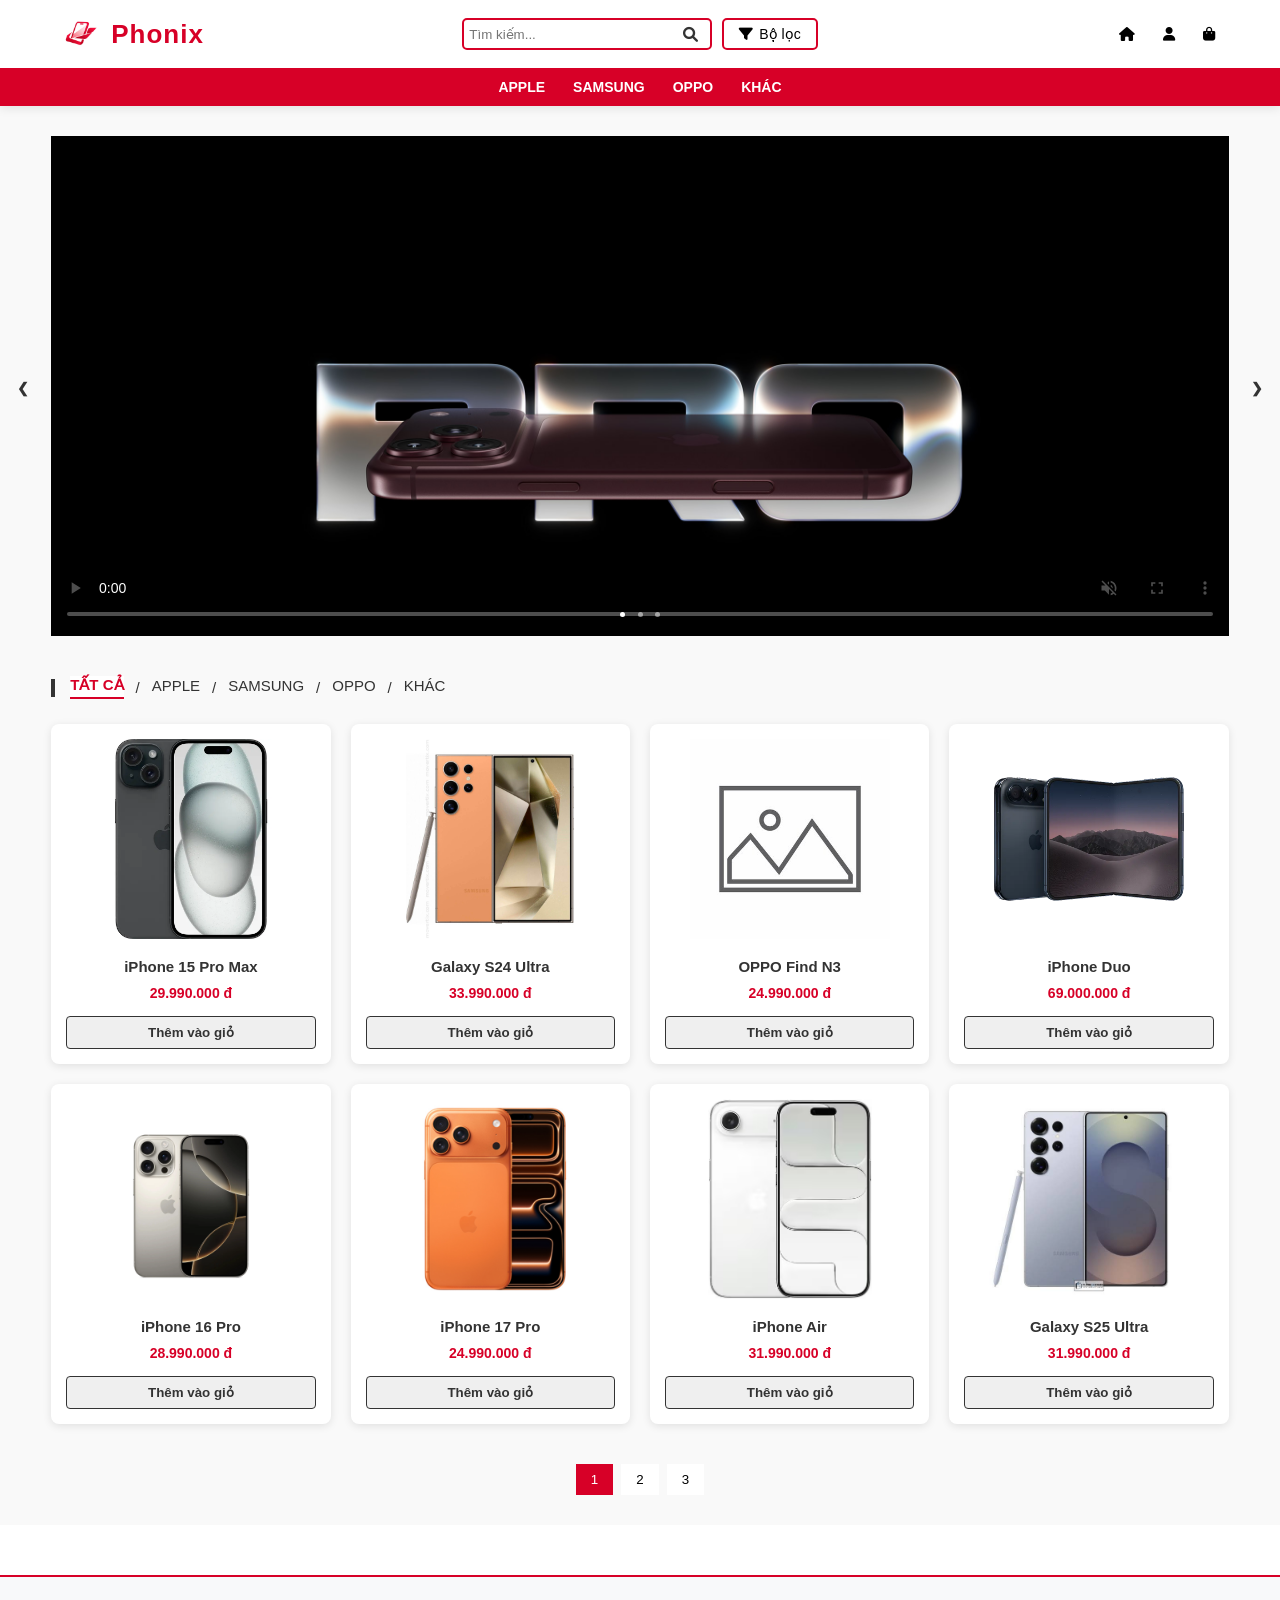
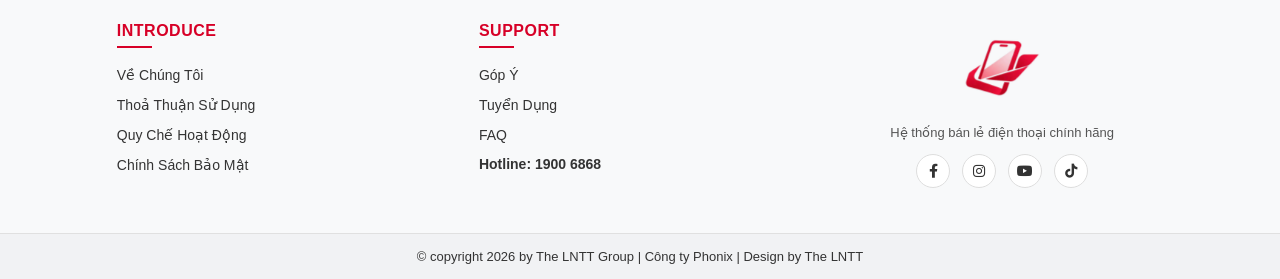
==== commit 4251fee0: "Sua loi nut home" ====
--- a/index.html
+++ b/index.html
@@ -69,7 +69,7 @@
         </div>
 
         <ul class="others">
-          <li><a class="fa-solid fa-house" href=""></a></li>
+          <li><a class="fa-solid fa-house" href="index.html"></a></li>
           <li class="user-item">
             <a class="fa fa-user" href="javascript:void(0)" id="userBtn"></a>
             <!-- Menu 2 dòng chỉ xuất hiện khi hover NẾU đã đăng nhập -->
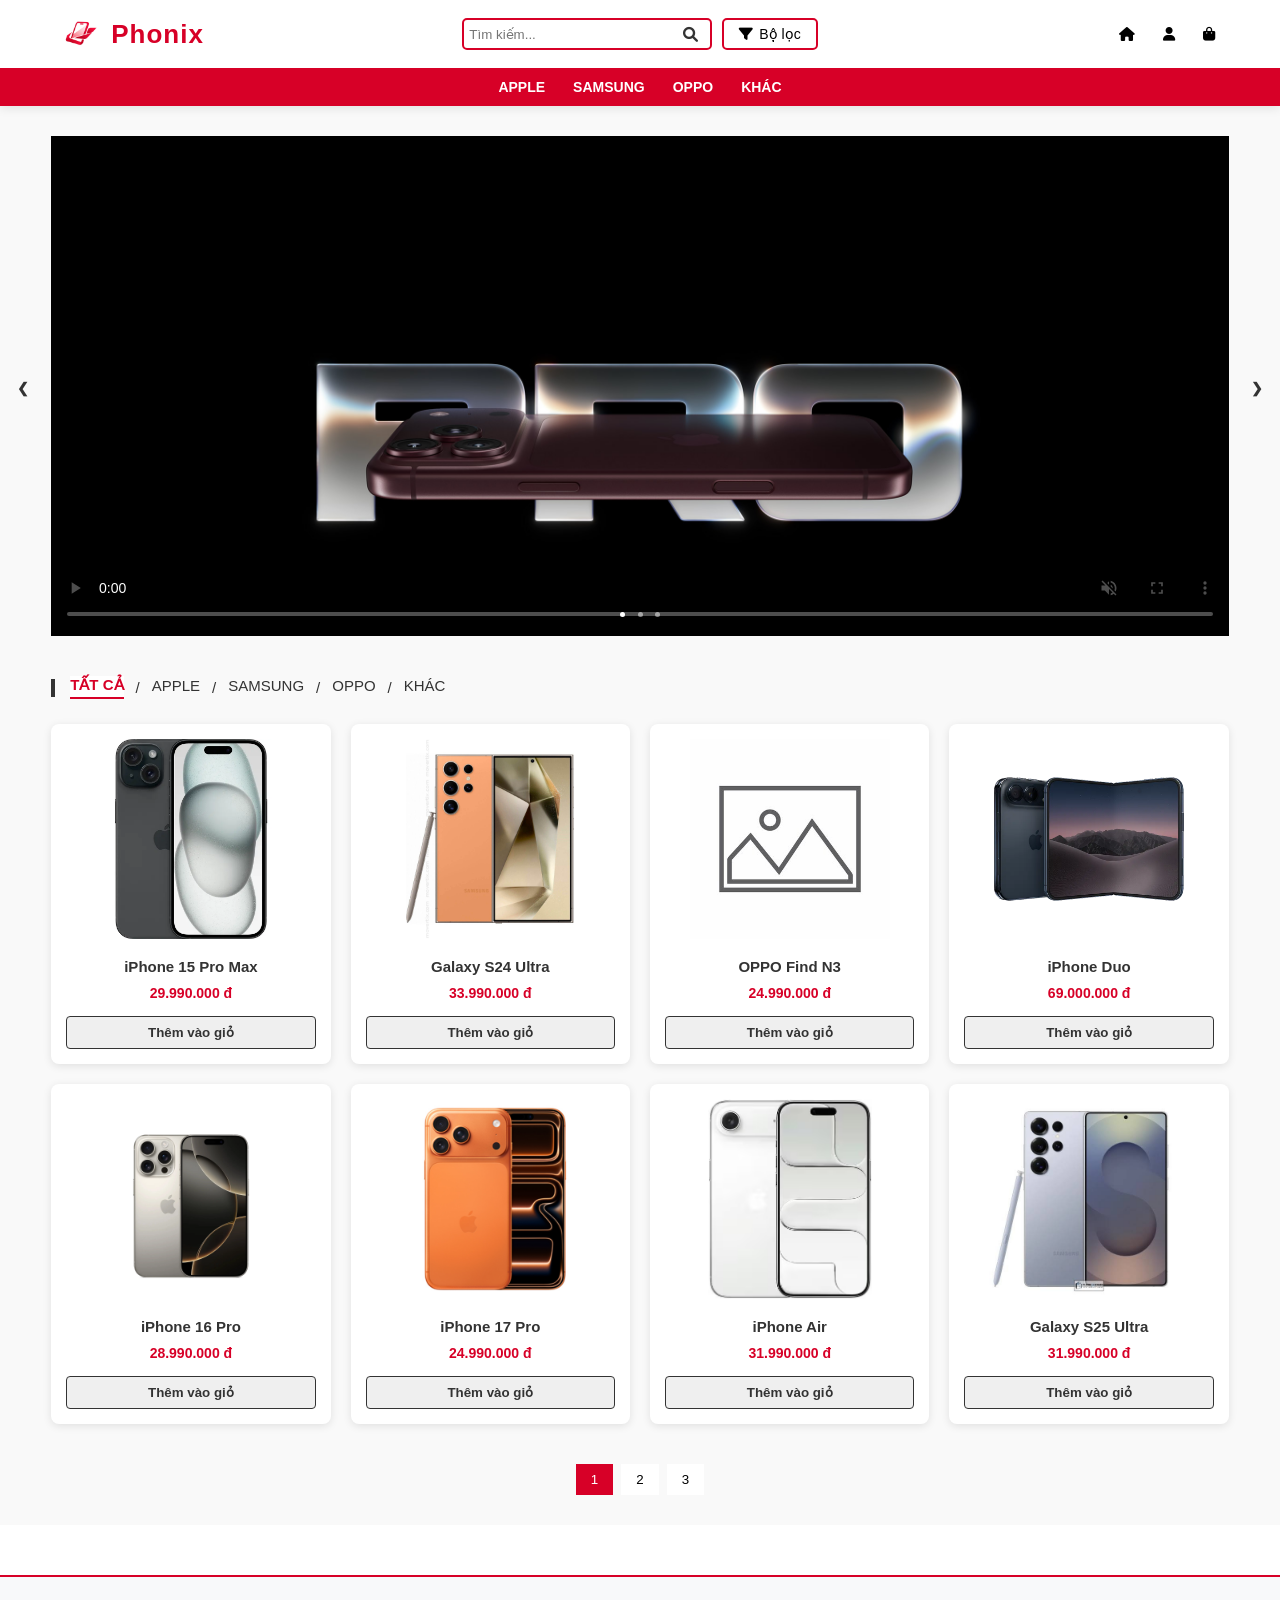
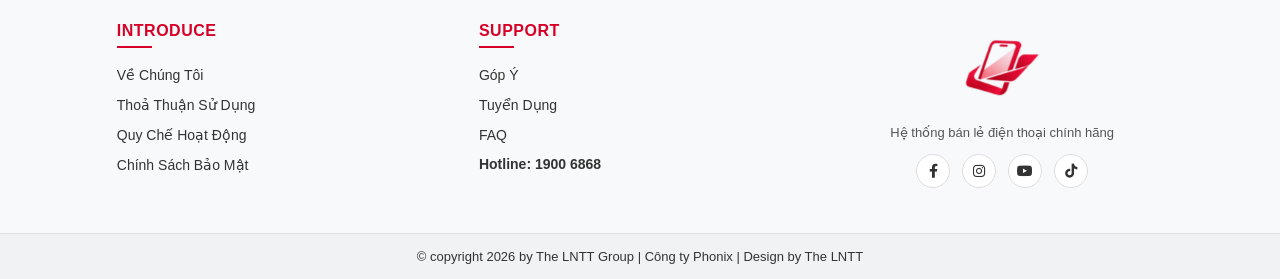
==== commit bd503a59: "n code moi" ====
--- a/index.html
+++ b/index.html
@@ -69,7 +69,7 @@
         </div>
 
         <ul class="others">
-          <li><a class="fa-solid fa-house" href="index.html"></a></li>
+          <li><a class="fa-solid fa-house" href=""></a></li>
           <li class="user-item">
             <a class="fa fa-user" href="javascript:void(0)" id="userBtn"></a>
             <!-- Menu 2 dòng chỉ xuất hiện khi hover NẾU đã đăng nhập -->
@@ -488,8 +488,6 @@
       </div>
     </div>
 
-    <!-- Nhúng file JS từ assets/js/index.js -->
-    <script src="assets/js/data.js"></script>
     <script src="assets/js/index.js"></script>
   </body>
 </html>
--- a/assets/css/index.css
+++ b/assets/css/index.css
@@ -807,6 +807,7 @@
 /* ================= THANH BREADCRUMB DANH MỤC ================= */
 .category-breadcrumb {
   margin-bottom: 25px;
+  scroll-margin-top: 160px;
 }
 
 .breadcrumb-nav {
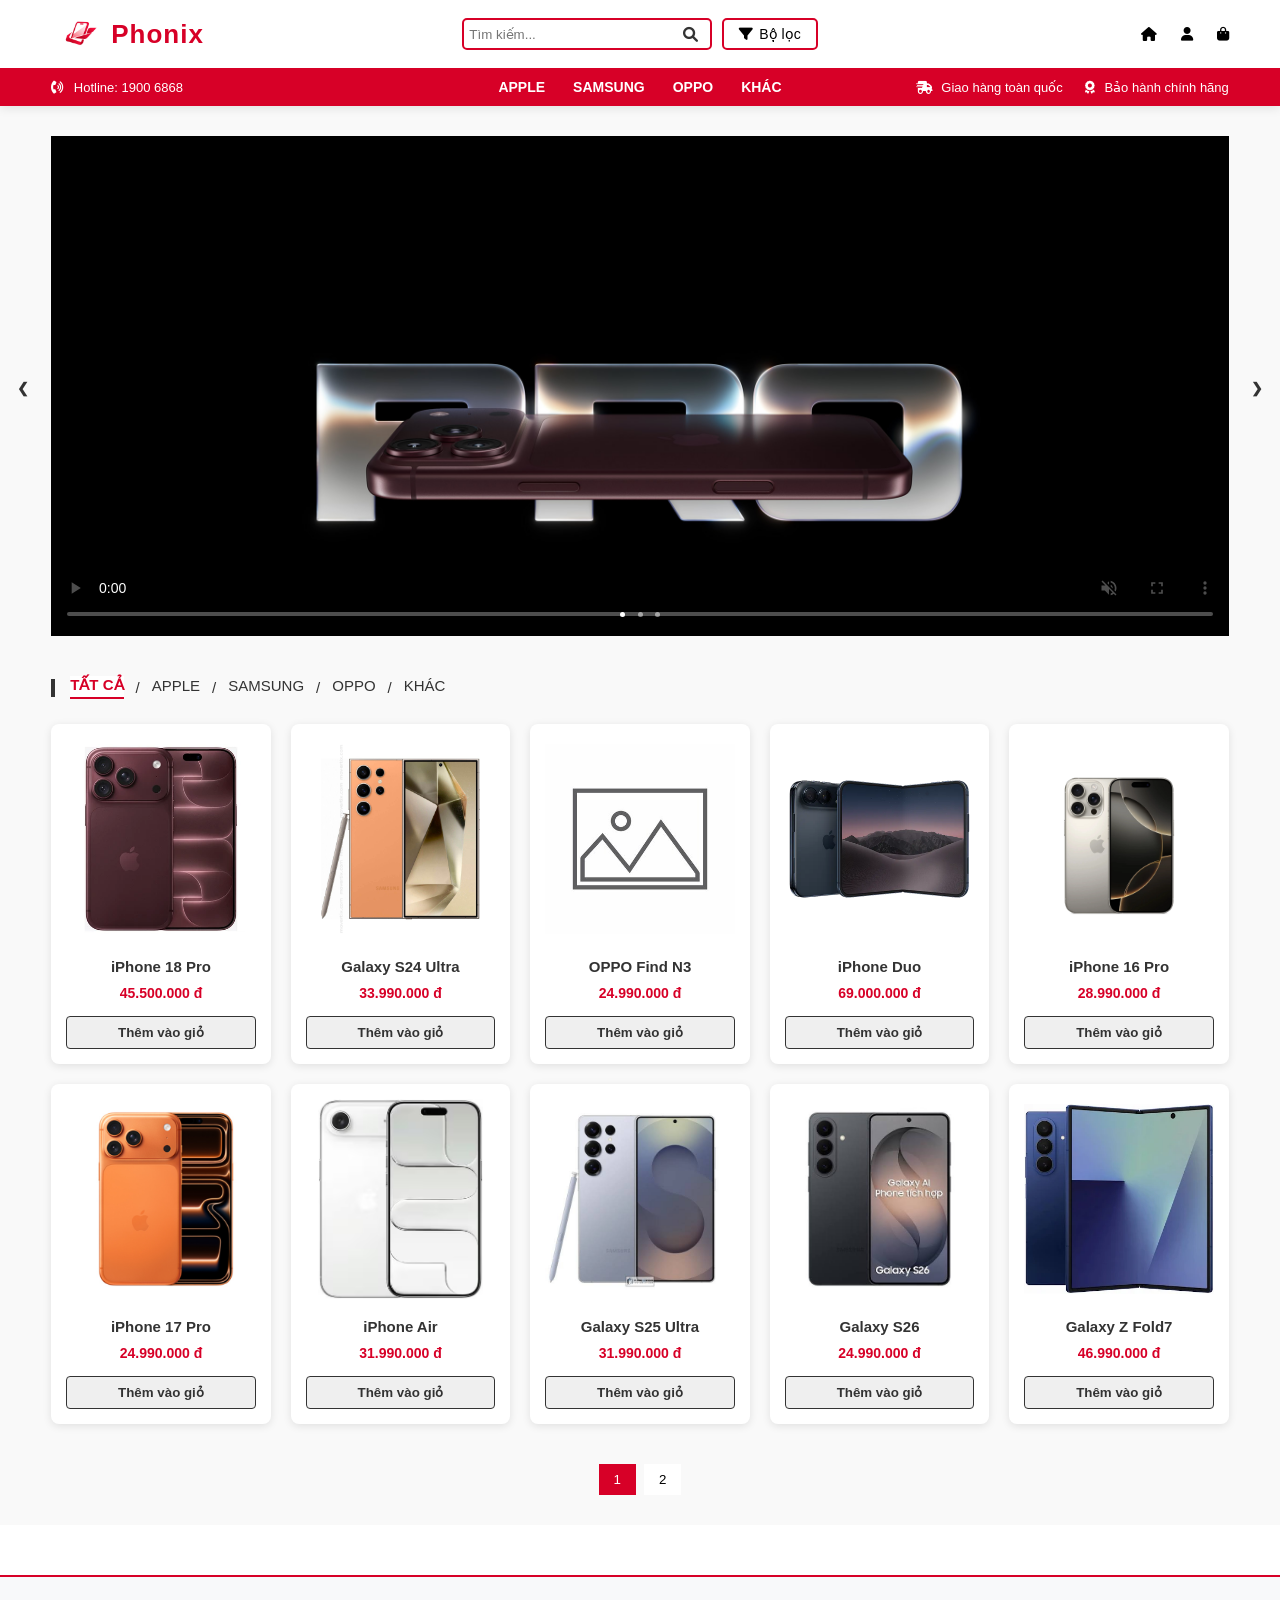
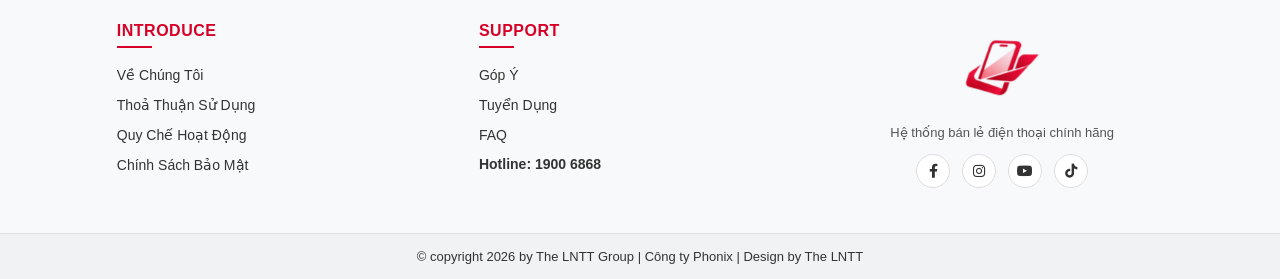
==== commit 7a80d339: "n code moi" ====
--- a/index.html
+++ b/index.html
@@ -11,17 +11,17 @@
     <link rel="stylesheet" href="assets/css/index.css" />
     <link rel="stylesheet" href="assets/css/auth.css" />
   </head>
-
   <body>
     <!-- HEADER -->
     <header>
       <div class="header-top">
         <div class="logo">
-          <!-- Bấm vào logo + tên web để về trang chủ -->
           <a href="index.html" class="logo-link" title="Về trang chủ">
-            <!-- Điền đường dẫn ảnh logo vào thuộc tính src bên dưới -->
             <img src="Img/logo-shop.png" class="header-logo" alt="" />
             <span class="logo-text">Phonix</span>
+            <span class="deco-item"
+              ><i class="fa-solid fa-credit-card"></i> Trả góp 0%</span
+            >
           </a>
         </div>
 
@@ -69,7 +69,14 @@
         </div>
 
         <ul class="others">
-          <li><a class="fa-solid fa-house" href=""></a></li>
+          <li class="deco-item">
+            <i class="fa-solid fa-headset"></i> Hỗ trợ 24/7
+          </li>
+          <li class="deco-item">
+            <i class="fa-solid fa-gift"></i> Quà tặng hấp dẫn
+          </li>
+          <li class="deco-sep"></li>
+          <li><a class="fa-solid fa-house" href="index.html"></a></li>
           <li class="user-item">
             <a class="fa fa-user" href="javascript:void(0)" id="userBtn"></a>
             <!-- Menu 2 dòng chỉ xuất hiện khi hover NẾU đã đăng nhập -->
@@ -86,6 +93,12 @@
         </ul>
       </div>
       <div class="header-bottom">
+        <div class="bar-info bar-left">
+          <span
+            ><i class="fa-solid fa-phone-volume"></i> Hotline: 1900 6868</span
+          >
+        </div>
+
         <ul class="menu">
           <li>
             <a href="#" onclick="filterByCategory('apple', event)">APPLE</a>
@@ -170,6 +183,12 @@
             </ul>
           </li>
         </ul>
+        <div class="bar-info bar-right">
+          <span
+            ><i class="fa-solid fa-truck-fast"></i> Giao hàng toàn quốc</span
+          >
+          <span><i class="fa-solid fa-award"></i> Bảo hành chính hãng</span>
+        </div>
       </div>
     </header>
 
@@ -489,5 +508,6 @@
     </div>
 
     <script src="assets/js/index.js"></script>
+    <script src="assets/js/auth.js"></script>
   </body>
 </html>
--- a/assets/css/index.css
+++ b/assets/css/index.css
@@ -5,11 +5,13 @@
   font-family: Tahoma, Verdana, sans-serif;
 }
 
-html,
+html {
+  overflow-x: hidden;
+}
 body {
   width: 100%;
   max-width: 100vw;
-  overflow-x: hidden;
+  /* overflow-x: hidden; */
   margin: 0;
   padding: 0;
 }
@@ -74,7 +76,7 @@
   align-items: center;
 }
 .logo-link {
-  gap: 0px; /* khoảng cách giữa logo và chữ Phonix,*/
+  gap: 0px;
   cursor: pointer;
 }
 .logo-text {
@@ -113,25 +115,85 @@
   flex: 1;
   display: flex;
   justify-content: flex-end;
-}
-.others li {
-  padding: 0 14px;
+  align-items: center;
+  gap: 24px;
+}
+.others > li {
+  padding: 0;
+  display: flex;
+  align-items: center;
 }
 .others li a {
   font-size: 14px;
 }
 
+.deco-item {
+  gap: 6px;
+  font-size: 13px;
+  color: #555;
+  white-space: nowrap;
+  cursor: default;
+  user-select: none;
+}
+.deco-item i {
+  color: #d70027;
+  font-size: 15px;
+}
+.deco-sep {
+  width: 1px;
+  height: 22px;
+  background: #ddd;
+}
+
+.logo .deco-item {
+  display: flex;
+  align-items: center;
+  margin-left: 24px;
+  padding-left: 24px;
+  height: 22px;
+}
+
+@media (max-width: 1400px) {
+  .others > .deco-item,
+  .others > .deco-sep,
+  .logo .deco-item {
+    display: none;
+  }
+}
 .header-bottom {
-  /* flex: 3; */
-  display: flex;
-  justify-content: center;
-  padding: 0 50px;
+  display: grid;
+  grid-template-columns: 1fr auto 1fr;
+  align-items: center;
+  padding: 0 4%;
   background-color: #d70027;
   width: 100%;
 }
 
 .menu {
   display: flex;
+  grid-column: 2;
+}
+
+.bar-info {
+  display: flex;
+  align-items: center;
+  gap: 22px;
+  color: #fff;
+  font-size: 13px;
+  cursor: default;
+  user-select: none;
+}
+.bar-info i {
+  margin-right: 6px;
+}
+.bar-right {
+  justify-content: flex-end;
+}
+
+@media (max-width: 1000px) {
+  .bar-info {
+    display: none;
+  }
 }
 .menu li {
   padding: 0 14px;
@@ -153,9 +215,9 @@
 .submenu {
   display: none;
   position: absolute;
-  top: 100%; /* Bám sát ngay đáy vùng chiều cao của chữ APPLE */
+  top: 100%;
   width: 150px;
-  margin: 0; /* Bỏ margin 5px để không bị hở khe */
+  margin: 0;
   border: solid 1px #ccc;
   background-color: #fff;
   padding: 2px 0;
@@ -192,7 +254,6 @@
   position: relative;
 }
 
-/* Ẩn hoàn toàn khu vực Banner để tạo màn hình kết quả tìm kiếm riêng */
 .hide-banner {
   display: none !important;
 }
@@ -283,12 +344,12 @@
 .topfooter {
   padding: 45px 6%;
   max-width: 1200px;
-  margin: 0 auto; /* Căn giữa toàn khối footer trên màn hình lớn */
+  margin: 0 auto;
 }
 
 .content {
   display: flex;
-  justify-content: space-between; /* Dàn đều 3 cột */
+  justify-content: space-between;
   align-items: flex-start; /* QUAN TRỌNG: Căn thẳng hàng tăm tắp từ mép trên xuống, không bị nhấp nhô */
   flex-wrap: wrap;
   gap: 40px;
@@ -297,7 +358,7 @@
 .footer-col {
   flex: 1;
   min-width: 200px;
-  text-align: left; /* Căn trái giúp các dòng chữ và tiêu đề thẳng trục dọc rất gọn */
+  text-align: left;
 }
 
 .Foot-footer-title {
@@ -445,8 +506,23 @@
 
 .product-grid {
   display: grid;
-  grid-template-columns: repeat(auto-fill, minmax(220px, 1fr));
+  grid-template-columns: repeat(5, minmax(0, 1fr));
   gap: 20px;
+}
+@media (max-width: 1100px) {
+  .product-grid {
+    grid-template-columns: repeat(4, minmax(0, 1fr));
+  }
+}
+@media (max-width: 800px) {
+  .product-grid {
+    grid-template-columns: repeat(2, minmax(0, 1fr));
+  }
+}
+@media (max-width: 480px) {
+  .product-grid {
+    grid-template-columns: 1fr;
+  }
 }
 
 .product-card {
@@ -599,10 +675,28 @@
 /* ================== USER MENU (HOVER) ================== */
 .user-item {
   position: relative;
+  display: flex;
+  align-items: center;
+  gap: 6px;
+}
+
+.user-item .user-name-label {
+  font-size: 14px;
+  font-weight: bold;
+  color: #d70027;
+  max-width: 120px;
+  overflow: hidden;
+  text-overflow: ellipsis; /* tên dài thì sẽ rút thành ... */
+  white-space: nowrap;
+  line-height: 1;
+}
+
+.user-item .user-name-label:hover {
+  text-decoration: underline;
 }
 
 .user-menu {
-  display: none; /* Mặc định khi chưa đăng nhập sẽ ẩn hoàn toàn */
+  display: none;
   position: absolute;
   top: 100%;
   right: 0;
@@ -867,91 +961,3 @@
   color: #d70027;
   font-weight: bold;
 }
-
-/* ================= TỰ ĐỘNG CO GIÃN KHI THU NHỎ WEB ================= */
-/* @media (max-width: 1024px) {
-  .header-top,
-  .header-bottom,
-  main,
-  .topfooter {
-    padding-left: 20px;
-    padding-right: 20px;
-  }
-
-  .product-grid {
-    grid-template-columns: repeat(3, 1fr);
-  }
-} */
-
-/* 2. Khi kéo nhỏ giống trong ảnh của bạn (Màn hình dưới 768px) -> Chuyển thành 2 sản phẩm 1 hàng
-@media (max-width: 768px) {
-  .header-top {
-    flex-wrap: wrap; /* Cho phép rớt dòng gọn gàng thay vì tràn mất icon giỏ hàng */
-/* gap: 10px;
-    padding: 10px 15px;
-  }
-
-  .logo {
-    flex: 0 0 auto;
-  }
-
-  .others {
-    flex: 0 0 auto;
-    order: 2; /* Đưa cụm icon User & Giỏ hàng lên góc phải ngang hàng với Logo */
-/* } */
-/* 
-  .others li {
-    padding: 0 8px;
-  }
-
-  .search-and-filter-wrapper {
-    order: 3; Đưa thanh Tìm kiếm & Bộ lọc xuống hàng dưới, rộng full đẹp mắt */
-/* width: 100%;
-    justify-content: space-between;
-  }
-
-  .search-container {
-    flex: 1; Ô tìm kiếm tự giãn hết khoảng trống còn lại */
-/* width: auto;
-  }
-
-  .header-bottom {
-    padding: 0 10px;
-  }
-
-  main {
-    padding: 20px 15px;
-  } */
-
-/* Chuyển danh sách thành 2 cột rộng rãi, hình và chữ rõ ràng */
-/* .product-grid {
-    grid-template-columns: repeat(2, 1fr);
-    gap: 15px;
-  }
-
-  .product-card img {
-    height: 150px;
-  } */
-
-/* Cho phép thanh điều hướng tự xuống dòng nếu màn hình quá hẹp */
-/* .breadcrumb-nav {
-    flex-wrap: wrap;
-    row-gap: 8px;
-    font-size: 14px;
-  } */
-
-/* Trang chi tiết sản phẩm tự xếp dọc khi màn hình hẹp */
-/* .detail-container {
-    flex-direction: column;
-    padding: 20px;
-    gap: 20px;
-  }
-
-  .detail-image img {
-    height: 260px;
-  } */
-
-/* .content {
-    flex-direction: column;
-    gap: 30px;
-  } */
--- a/assets/css/auth.css
+++ b/assets/css/auth.css
@@ -1,46 +1,30 @@
 * {
-    box-sizing: border-box;
+    box-sizing: border-box; 
 }
-
-/*body {
-    margin: 0;
-    font-family: Arial, Helvetica, sans-serif;
-    background: #f3f4f6;
-    color: #171717;
-}
-*/
-.auth-page {
-    min-height: 100vh;
-    display: flex; 
-    justify-content: center; 
-    align-items: center;
-    padding: 45px 15px;
-}
-
 .auth-card {
     background: #fff;
     width: 450px;
-    border-radius: 14px; /*bo góc*/
-    padding: 30px 36px; 
+    border-radius: 14px;
+    padding: 30px 36px;  /*khoảng cách bên trong*/
     box-shadow: 0 3px 18px #00000012;
-    max-height: 90vh; /*ép chiều cao tối đa của khung để không bị tràn màn hình*/
-    overflow-y:auto; /* khi chiều cao vượt quá 90vh thì sẽ xuất hiện thanh cuộn dọc*/
+    max-height: 90vh; 
+    overflow-y:auto; 
 }
 
 .auth-card h1 {
-    text-align: center;
-    margin: 0 0 8px;
+    text-align: center; 
+    margin: 0 0 8px; 
     font-size: 25px;
 }
 
 .sub {
-    text-align: center;
+    text-align: center; 
     color: #777;
-    margin: 0 0 25px;
+    margin: 0 0 25px; /*khoảng cách bên ngoài*/
 }
 
 .tabs {
-    display: flex;
+    display: flex; 
     border-bottom: 1px solid #ddd;
     margin-bottom: 24px;
 }
@@ -177,4 +161,17 @@
         max-width: 450px;
     }
 
+}
+
+.field-error {
+    display: block;
+    color: #d70027;
+    font-size: 12px;
+    line-height: 1.4;
+    margin-top: -4px;
+}
+
+.auth-card input.input-error {
+    border-color: #d70027;
+    background-color: #fff8f9;
 }
